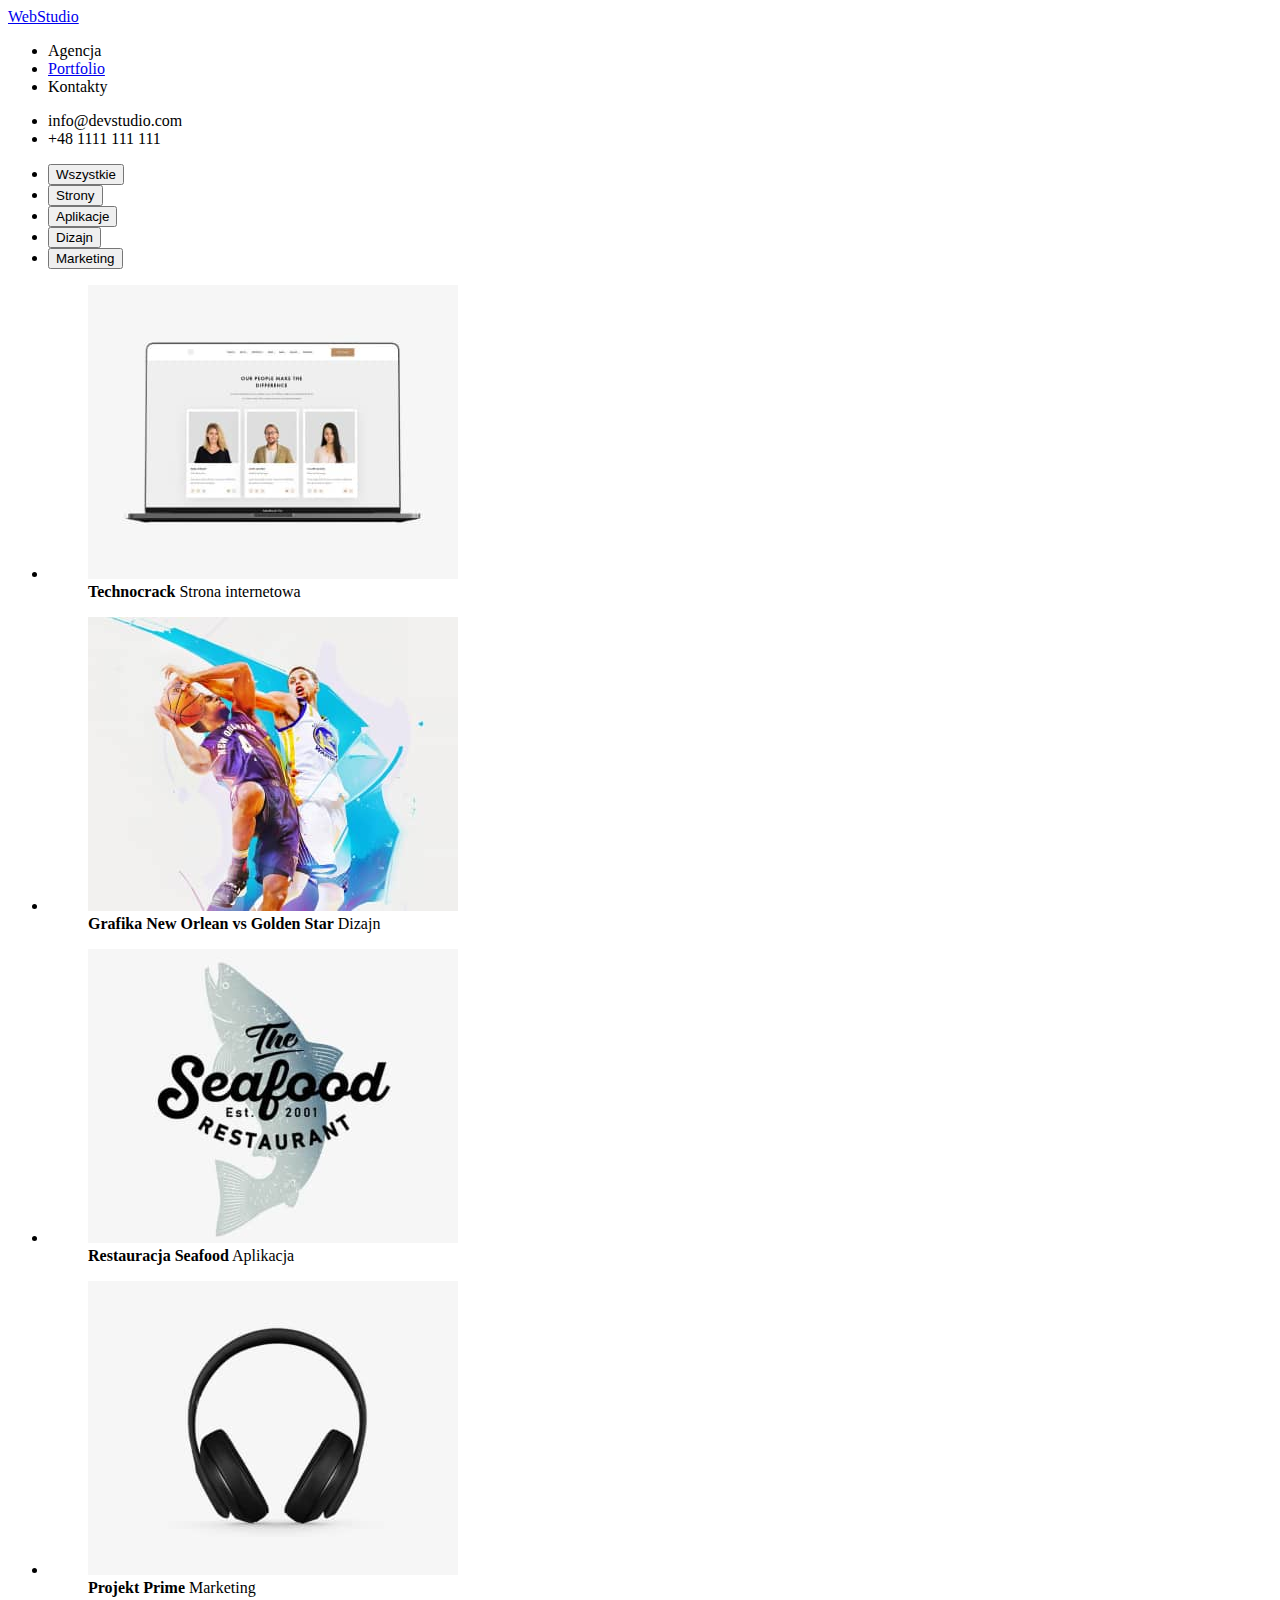
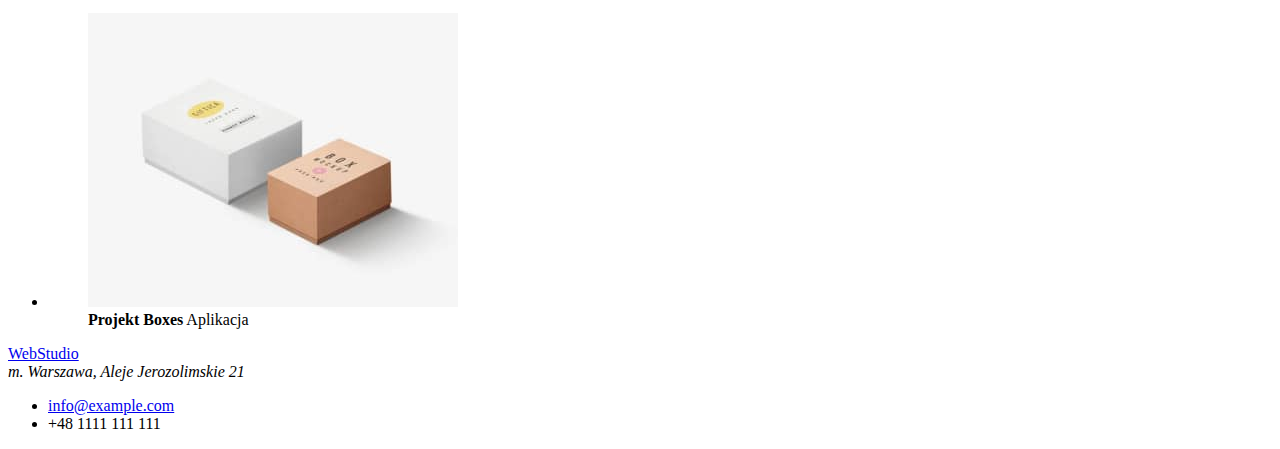
==== portfolio.html @ db187608 "update" ====
<!DOCTYPE html>
<html lang="pl">
<head>
    <meta charset="UTF-8">
    <meta http-equiv="X-UA-Compatible" content="IE=edge">
    <meta name="viewport" content="width=device-width, initial-scale=1.0">
    <title>Portfolio</title>
</head>
<body>
    <header>
        <a href="#">WebStudio</a>
<nav>
    <ul>
        <li>Agencja</a></li>
        <li><a href="/Portfolio">Portfolio</a></li>
        <li>Kontakty</li>
    </ul>
</nav>
 <ul>
    <li>info@devstudio.com</a></li>
    <li>+48 1111 111 111</li>
 </ul>
    </header>
    <main>
        <ul>
            <li><button type="button">Wszystkie</button></li>
            <li><button type="button">Strony</button></li>
            <li><button type="button">Aplikacje</button></li>
            <li><button type="button">Dizajn</button></li>
            <li><button type="button">Marketing</button></li>
        </ul>
        <ul>
            <li>
               <figure>
                <img 
                src="images/technocrack.jpg"
                alt="Technocrack"
                width="370"
                height="294"
            />
            <figcaption><b>Technocrack</b> Strona internetowa</figcaption>
                </figure>
            </li>  
            <li>
                <figure>
                 <img 
                 src="images/Grafika New Orlean vs Golden Star.jpg"
                 alt="Grafika New Orlean vs Golden Star"
                 width="370"
                 height="294"
             />
             <figcaption><b>Grafika New Orlean vs Golden Star</b> Dizajn</figcaption>
                 </figure>
             </li>  
             <li>
                <figure>
                 <img 
                 src="images/Restauracja Seafood.jpg"
                 alt="Restauracja Seafood"
                 width="370"
                 height="294"
             />
             <figcaption><b>Restauracja Seafood</b> Aplikacja</figcaption>
                 </figure>
             </li>  
             <li>
                <figure>
                 <img 
                 src="images/Projekt Prime.jpg"
                 alt="Projekt Prime"
                 width="370"
                 height="294"
             />
             <figcaption><b>Projekt Prime</b> Marketing</figcaption>
                 </figure>
             </li>  
             <li>
                <figure>
                 <img 
                 src="images/Projekt Boxes.jpg"
                 alt="Projekt Boxes"
                 width="370"
                 height="294"
             />
             <figcaption><b>Projekt Boxes</b> Aplikacja</figcaption>
                 </figure>
             </li>  
            </ul>
    </main>
    <footer>
        <a href="#">WebStudio</a>
        <address>m. Warszawa, Aleje Jerozolimskie 21</address>
            <ul>
                <li><a href="mailto:info@example.com">info@example.com</a></li>
                <li>+48 1111 111 111</li>
            </ul>
    </footer>
</body>
</html>
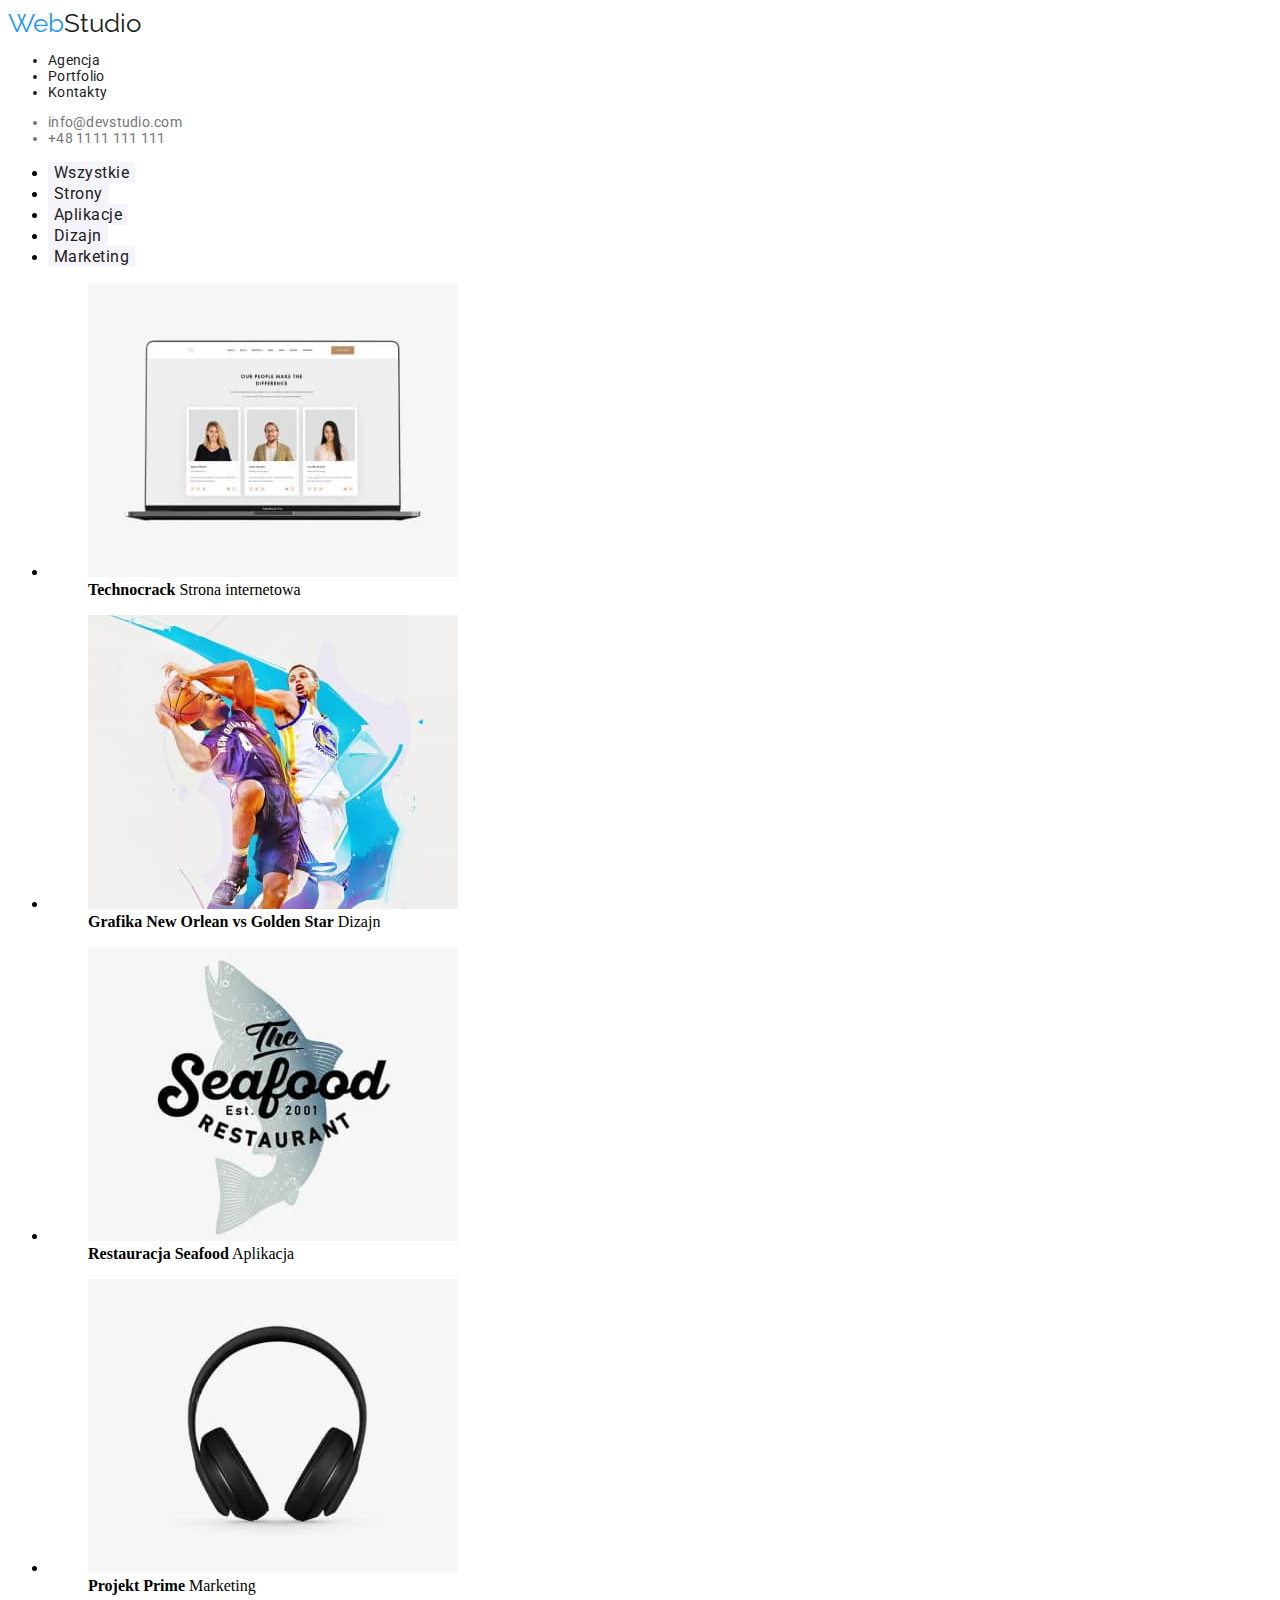
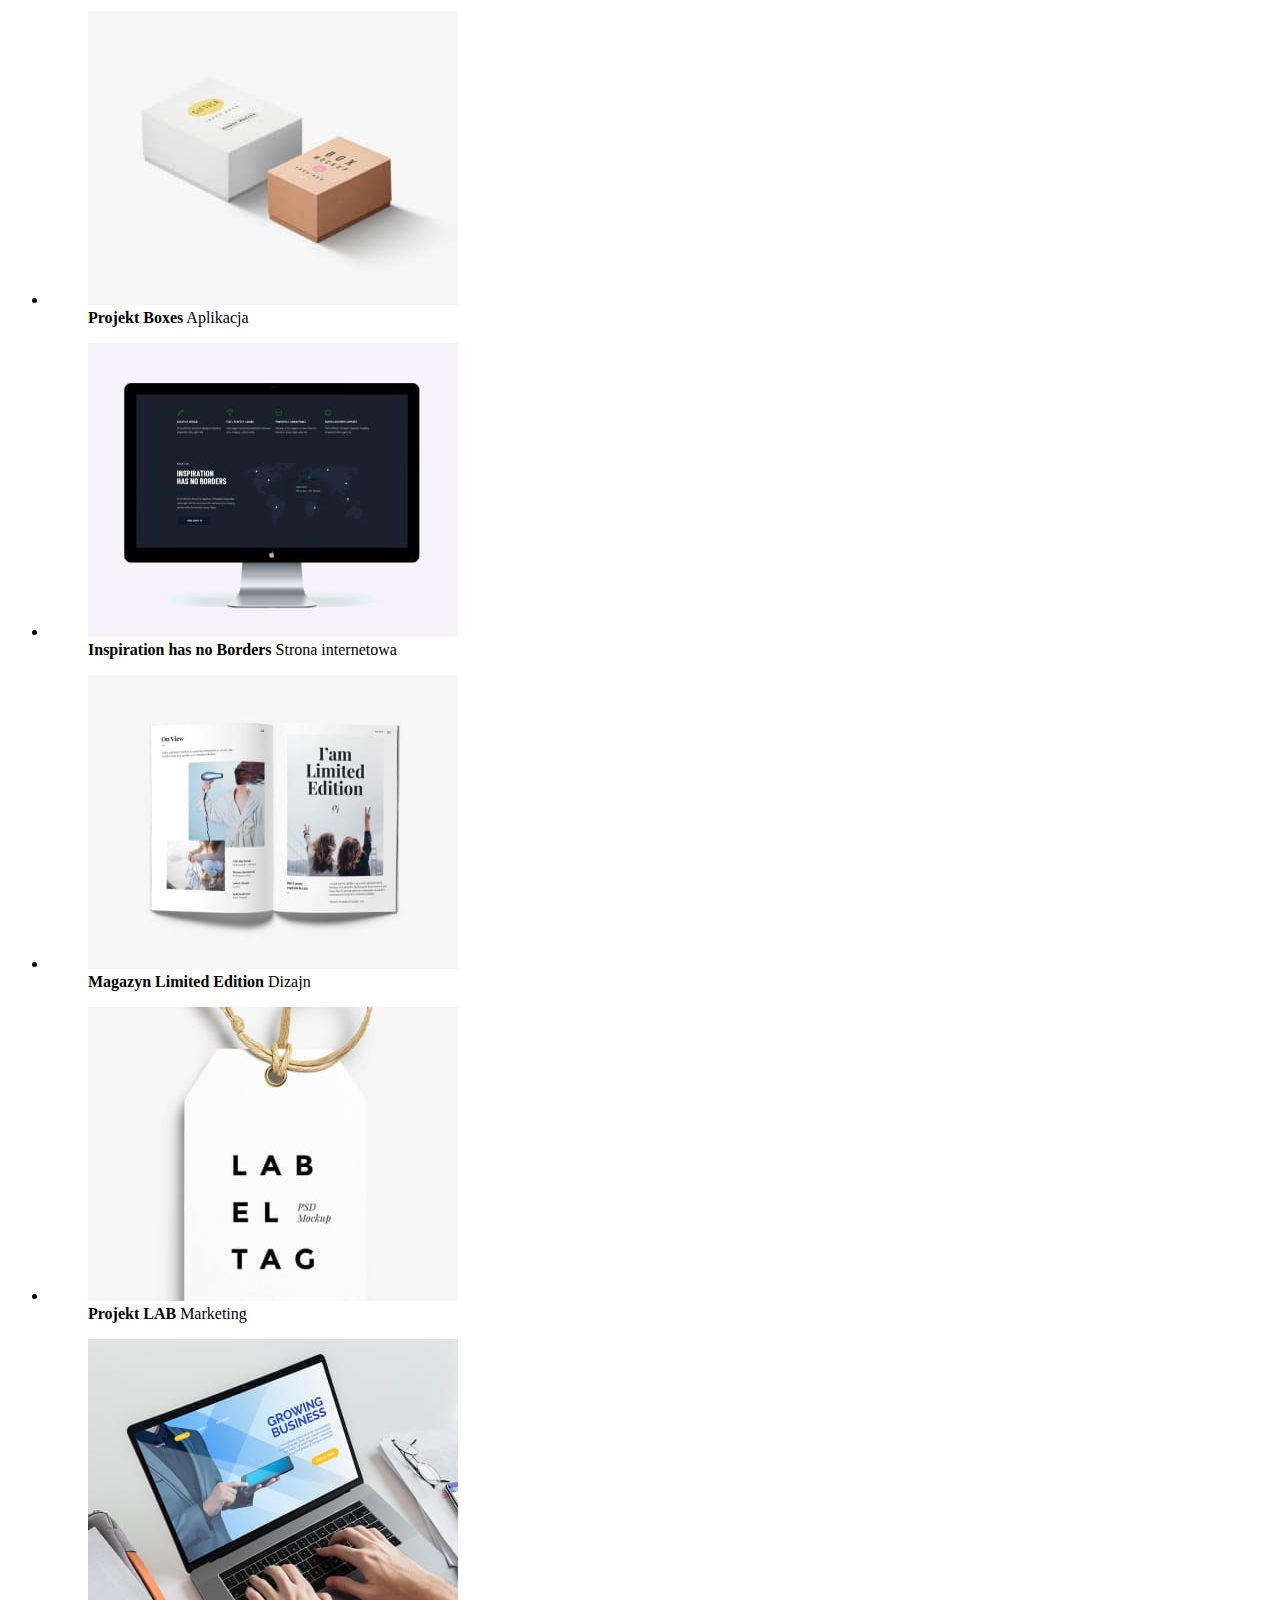
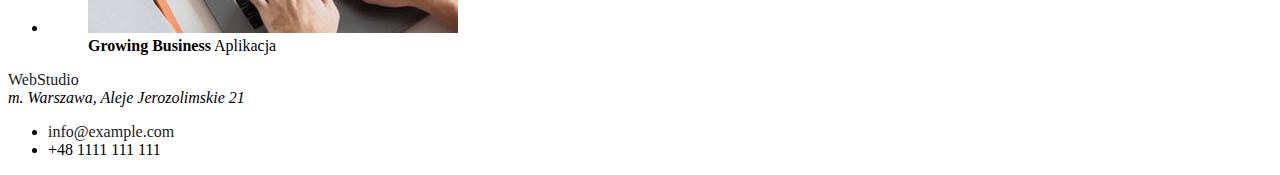
==== commit dcddf777: "update" ====
--- a/portfolio.html
+++ b/portfolio.html
@@ -4,30 +4,34 @@
     <meta charset="UTF-8">
     <meta http-equiv="X-UA-Compatible" content="IE=edge">
     <meta name="viewport" content="width=device-width, initial-scale=1.0">
+    <link rel="preconnect" href="https://fonts.googleapis.com">
+<link rel="preconnect" href="https://fonts.gstatic.com" crossorigin>
+<link href="https://fonts.googleapis.com/css2?family=Raleway:wght@700&family=Roboto:wght@400;500;700;900&display=swap" rel="stylesheet">
     <title>Portfolio</title>
+    <link rel="stylesheet" href="./css/styles.css" />
 </head>
 <body>
     <header>
-        <a href="#">WebStudio</a>
+        <a href="#" class="logo" id="logo-first-part">Web</a><a href="#" class="logo">Studio</a>
 <nav>
-    <ul>
-        <li>Agencja</a></li>
-        <li><a href="/Portfolio">Portfolio</a></li>
-        <li>Kontakty</li>
+    <ul class="navigation">
+        <li><a href="#" class="nav-font-change">Agencja</a></li>
+        <li><a href="/Portfolio" class="nav-font-change">Portfolio</a></li>
+        <li><a href="#" class="nav-font-change">Kontakty</a></li>
     </ul>
 </nav>
- <ul>
-    <li>info@devstudio.com</a></li>
+ <ul class="contact">
+    <li>info@devstudio.com</li>
     <li>+48 1111 111 111</li>
  </ul>
     </header>
     <main>
         <ul>
-            <li><button type="button">Wszystkie</button></li>
-            <li><button type="button">Strony</button></li>
-            <li><button type="button">Aplikacje</button></li>
-            <li><button type="button">Dizajn</button></li>
-            <li><button type="button">Marketing</button></li>
+            <li><button type="button" class="colour-change"><a href="#" class="font-change">Wszystkie</a></button></li>
+            <li><button type="button" class="colour-change"><a href="#" class="font-change">Strony</a></button></li>
+            <li><button type="button" class="colour-change"><a href="#" class="font-change">Aplikacje</a></button></li>
+            <li><button type="button" class="colour-change"><a href="#" class="font-change">Dizajn</a></button></li>
+            <li><button type="button" class="colour-change"><a href="#" class="font-change">Marketing</a></button></li>
         </ul>
         <ul>
             <li>
@@ -85,6 +89,50 @@
              <figcaption><b>Projekt Boxes</b> Aplikacja</figcaption>
                  </figure>
              </li>  
+             <li>
+                <figure>
+                 <img 
+                 src="images/Inspiration has no Borders.jpg"
+                 alt="Inspiration has no Borders"
+                 width="370"
+                 height="294"
+             />
+             <figcaption><b>Inspiration has no Borders</b> Strona internetowa</figcaption>
+                 </figure>
+             </li>  
+             <li>
+                <figure>
+                 <img 
+                 src="images/Magazyn Limited Edition.jpg"
+                 alt="Magazyn Limited Edition"
+                 width="370"
+                 height="294"
+             />
+             <figcaption><b>Magazyn Limited Edition</b> Dizajn</figcaption>
+                 </figure>
+             </li>  
+             <li>
+                <figure>
+                 <img 
+                 src="images/Projekt LAB.jpg"
+                 alt="Projekt LAB"
+                 width="370"
+                 height="294"
+             />
+             <figcaption><b>Projekt LAB</b> Marketing</figcaption>
+                 </figure>
+             </li>
+             <li>
+                <figure>
+                 <img 
+                 src="images/Growing Business.jpg"
+                 alt="Growing Business"
+                 width="370"
+                 height="294"
+             />
+             <figcaption><b>Growing Business</b> Aplikacja</figcaption>
+                 </figure>
+             </li>
             </ul>
     </main>
     <footer>
--- a/css/styles.css
+++ b/css/styles.css
@@ -0,0 +1,57 @@
+.logo {
+    font-family: "Raleway";
+    font-style: normal;
+    font-size: 26px;
+}
+
+#logo-first-part {
+    color: #2196F3;
+}
+
+.navigation {
+    font-family: "Roboto";
+    font-style: normal;
+    font-size: 14px;
+    letter-spacing: 0.02em;
+    color: #212121;
+}
+
+.nav-font-change:focus {
+    color:#2196F3;
+}
+
+.contact {
+    font-family: "Roboto";
+    font-style: normal;
+    font-size: 14px;
+    letter-spacing: 0.02em;
+    color: #757575;
+}
+
+.colour-change {
+    background-color: #F5F4FA;
+}
+
+.colour-change:hover {
+    background-color: #2196F3;
+}
+
+.font-change {
+    font-family: "Roboto";
+    font-style: normal;
+    font-size: 16px;
+    letter-spacing: 0.03em;
+    color: #212121;
+}
+
+.font-change:hover {
+    color: #FFFFFF;
+}
+button {
+    border: 0;
+}
+
+a {
+    text-decoration: none;
+    color: #212121;
+}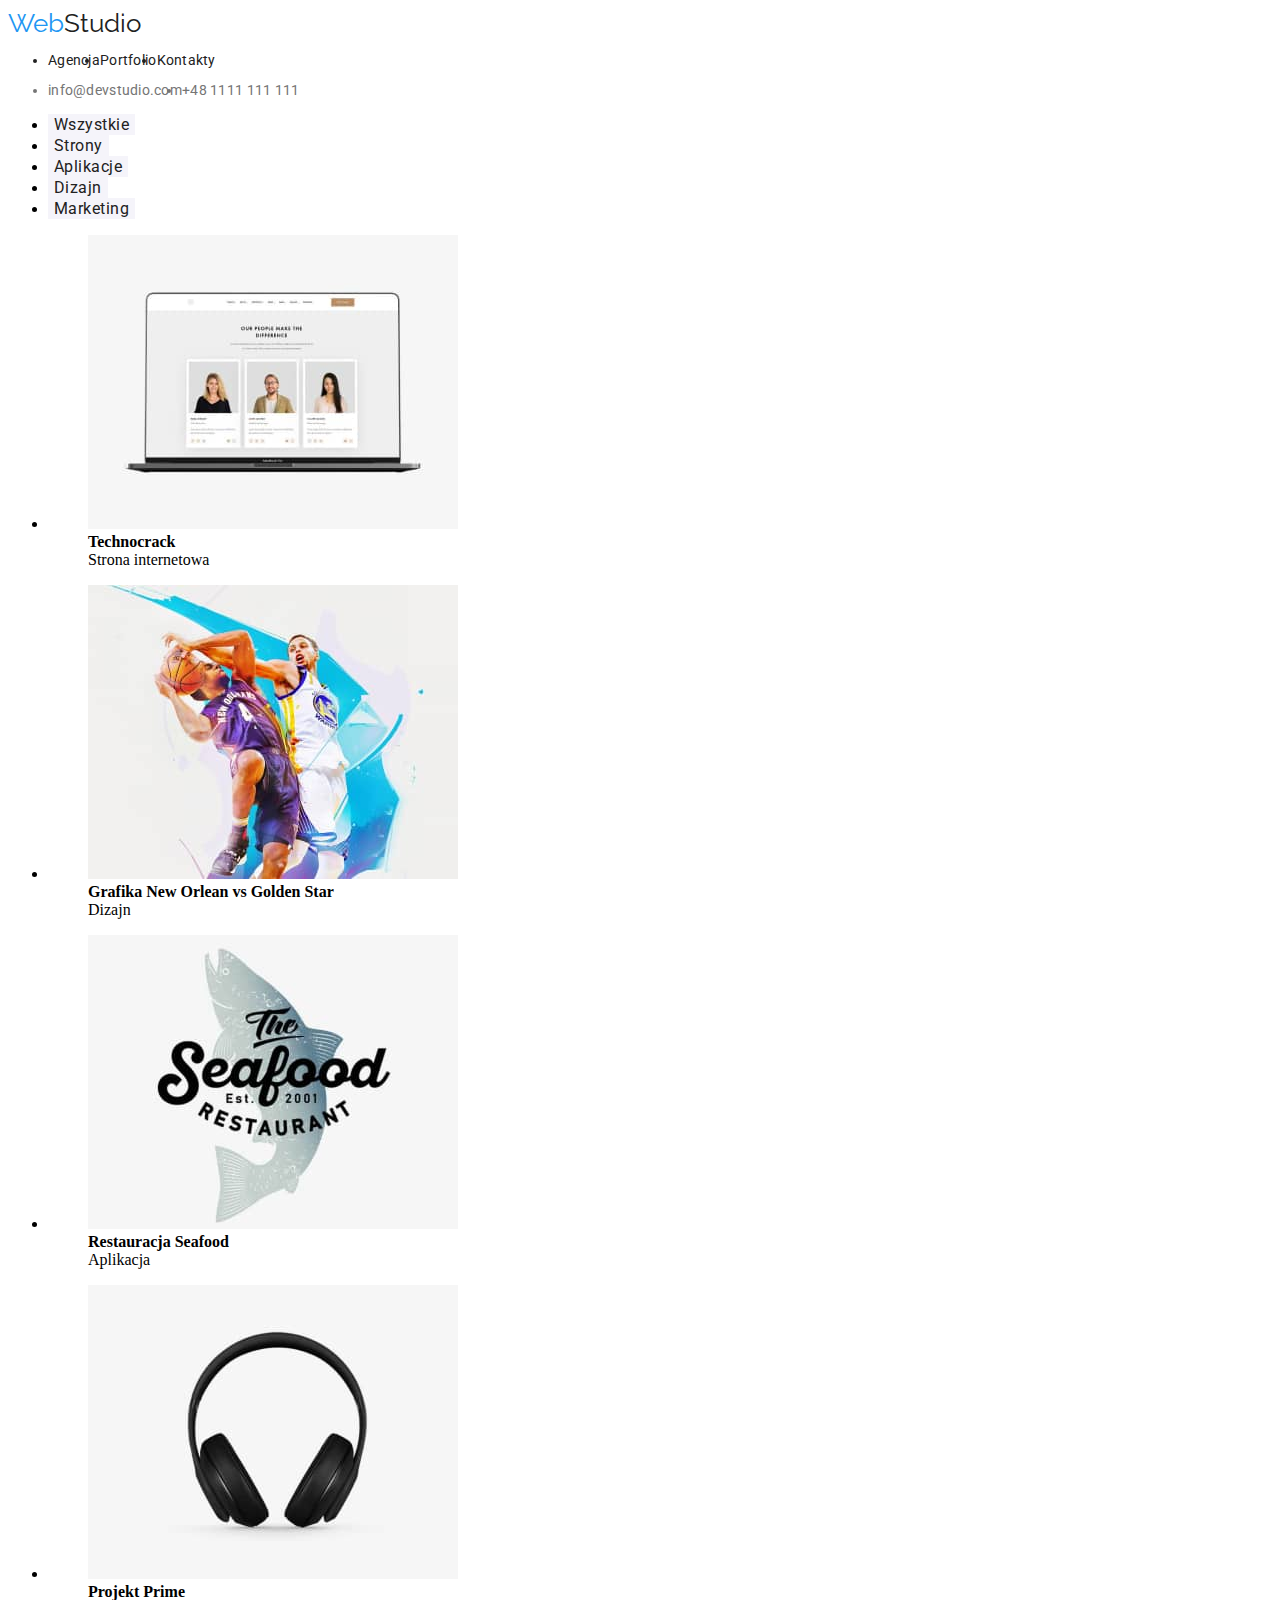
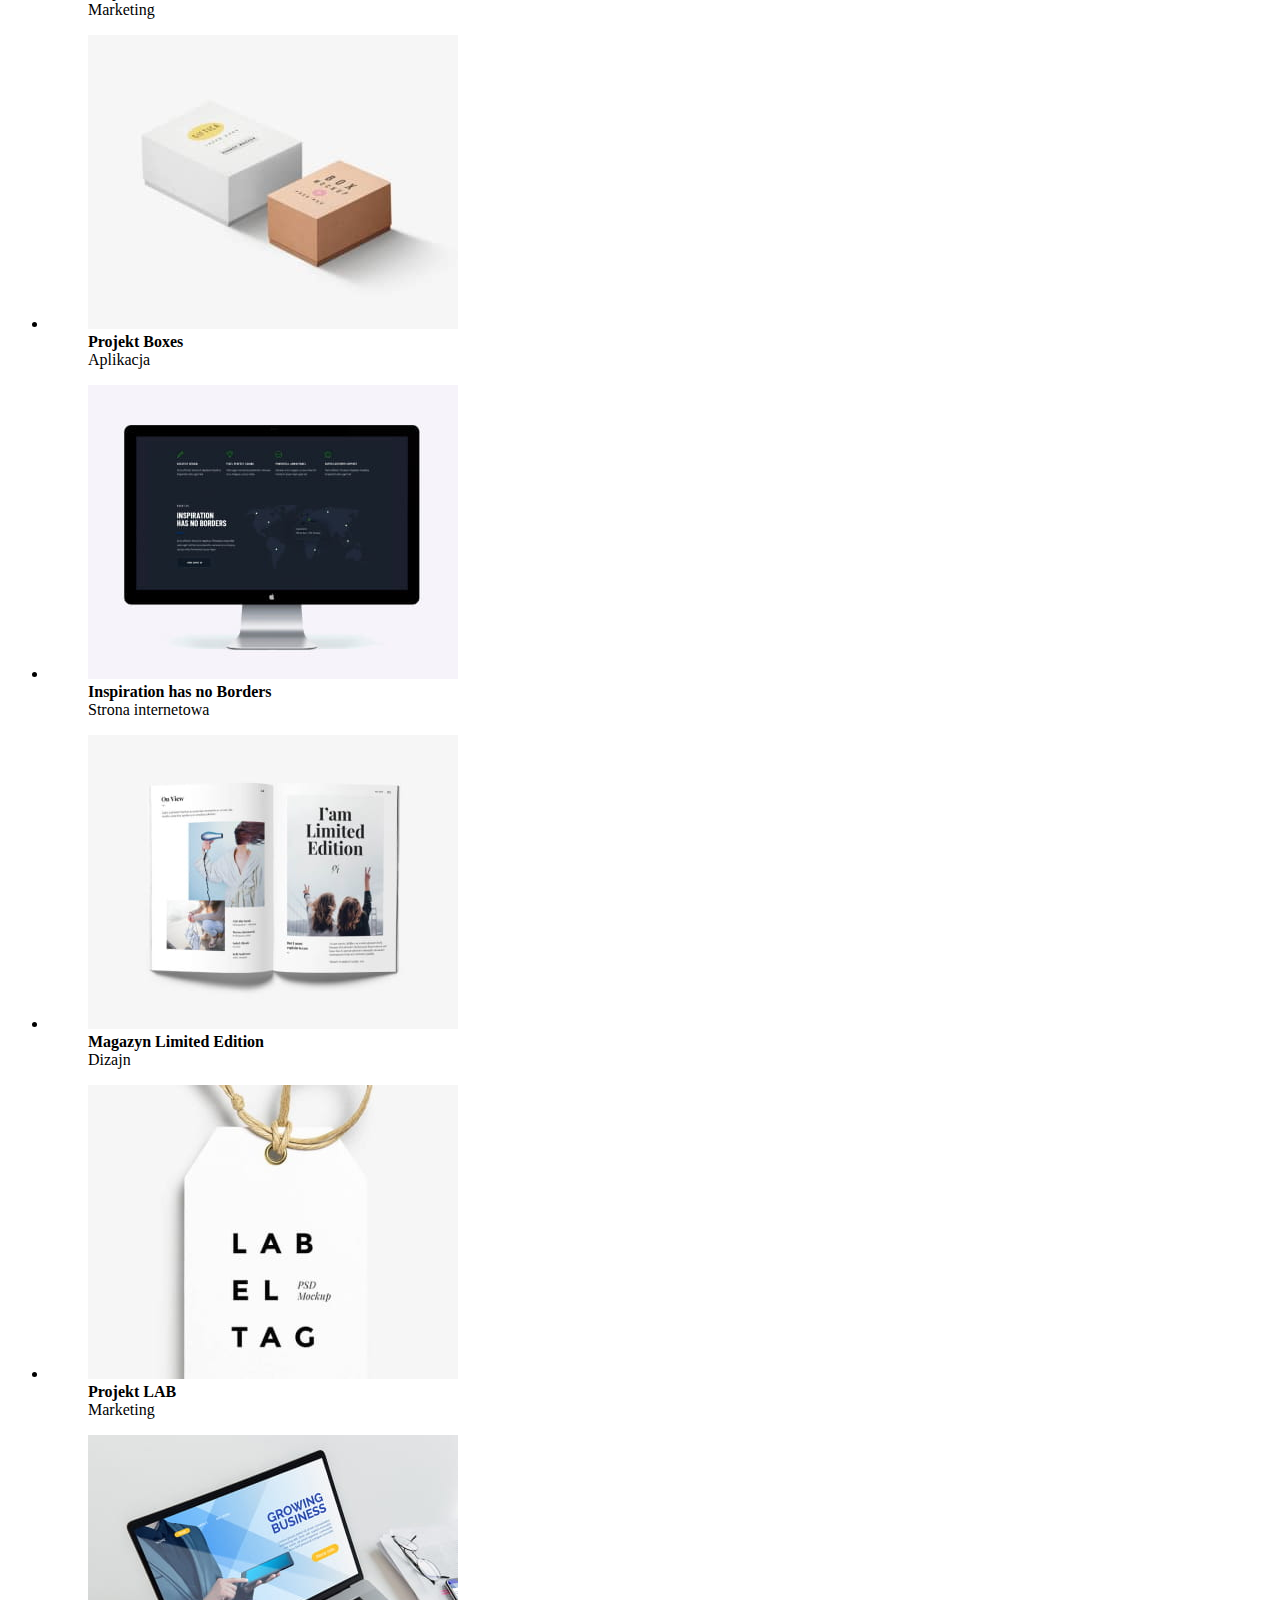
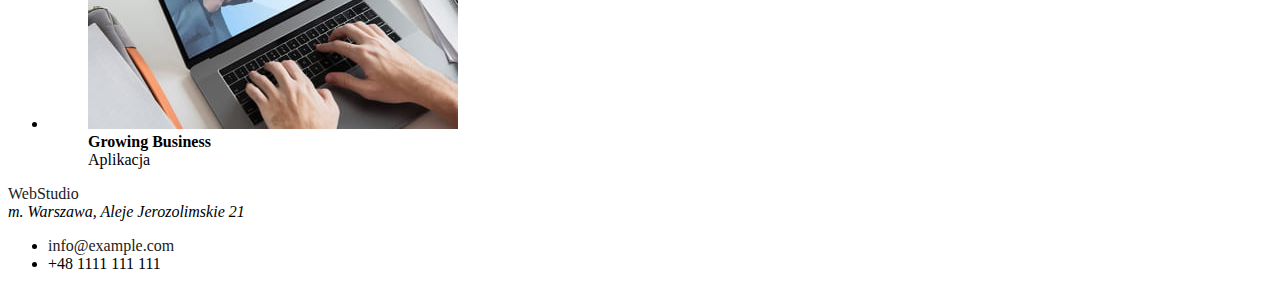
==== commit 7f303dec: "updt" ====
--- a/portfolio.html
+++ b/portfolio.html
@@ -15,8 +15,8 @@
         <a href="#" class="logo" id="logo-first-part">Web</a><a href="#" class="logo">Studio</a>
 <nav>
     <ul class="navigation">
-        <li><a href="#" class="nav-font-change">Agencja</a></li>
-        <li><a href="/Portfolio" class="nav-font-change">Portfolio</a></li>
+        <li><a href="/index.html" class="nav-font-change">Agencja</a></li>
+        <li><a href="#" class="nav-font-change">Portfolio</a></li>
         <li><a href="#" class="nav-font-change">Kontakty</a></li>
     </ul>
 </nav>
@@ -42,7 +42,7 @@
                 width="370"
                 height="294"
             />
-            <figcaption><b>Technocrack</b> Strona internetowa</figcaption>
+            <figcaption><b>Technocrack</b><br> Strona internetowa</figcaption>
                 </figure>
             </li>  
             <li>
@@ -53,7 +53,7 @@
                  width="370"
                  height="294"
              />
-             <figcaption><b>Grafika New Orlean vs Golden Star</b> Dizajn</figcaption>
+             <figcaption><b>Grafika New Orlean vs Golden Star</b><br> Dizajn</figcaption>
                  </figure>
              </li>  
              <li>
@@ -64,7 +64,7 @@
                  width="370"
                  height="294"
              />
-             <figcaption><b>Restauracja Seafood</b> Aplikacja</figcaption>
+             <figcaption><b>Restauracja Seafood</b><br> Aplikacja</figcaption>
                  </figure>
              </li>  
              <li>
@@ -75,7 +75,7 @@
                  width="370"
                  height="294"
              />
-             <figcaption><b>Projekt Prime</b> Marketing</figcaption>
+             <figcaption><b>Projekt Prime</b><br> Marketing</figcaption>
                  </figure>
              </li>  
              <li>
@@ -86,7 +86,7 @@
                  width="370"
                  height="294"
              />
-             <figcaption><b>Projekt Boxes</b> Aplikacja</figcaption>
+             <figcaption><b>Projekt Boxes</b><br> Aplikacja</figcaption>
                  </figure>
              </li>  
              <li>
@@ -97,7 +97,7 @@
                  width="370"
                  height="294"
              />
-             <figcaption><b>Inspiration has no Borders</b> Strona internetowa</figcaption>
+             <figcaption><b>Inspiration has no Borders</b><br> Strona internetowa</figcaption>
                  </figure>
              </li>  
              <li>
@@ -108,7 +108,7 @@
                  width="370"
                  height="294"
              />
-             <figcaption><b>Magazyn Limited Edition</b> Dizajn</figcaption>
+             <figcaption><b>Magazyn Limited Edition</b><br> Dizajn</figcaption>
                  </figure>
              </li>  
              <li>
@@ -119,7 +119,7 @@
                  width="370"
                  height="294"
              />
-             <figcaption><b>Projekt LAB</b> Marketing</figcaption>
+             <figcaption><b>Projekt LAB</b><br> Marketing</figcaption>
                  </figure>
              </li>
              <li>
@@ -130,7 +130,7 @@
                  width="370"
                  height="294"
              />
-             <figcaption><b>Growing Business</b> Aplikacja</figcaption>
+             <figcaption><b>Growing Business</b><br> Aplikacja</figcaption>
                  </figure>
              </li>
             </ul>
--- a/css/styles.css
+++ b/css/styles.css
@@ -14,6 +14,7 @@
     font-size: 14px;
     letter-spacing: 0.02em;
     color: #212121;
+    display: flex;
 }
 
 .nav-font-change:focus {
@@ -26,6 +27,7 @@
     font-size: 14px;
     letter-spacing: 0.02em;
     color: #757575;
+    display: flex;
 }
 
 .colour-change {
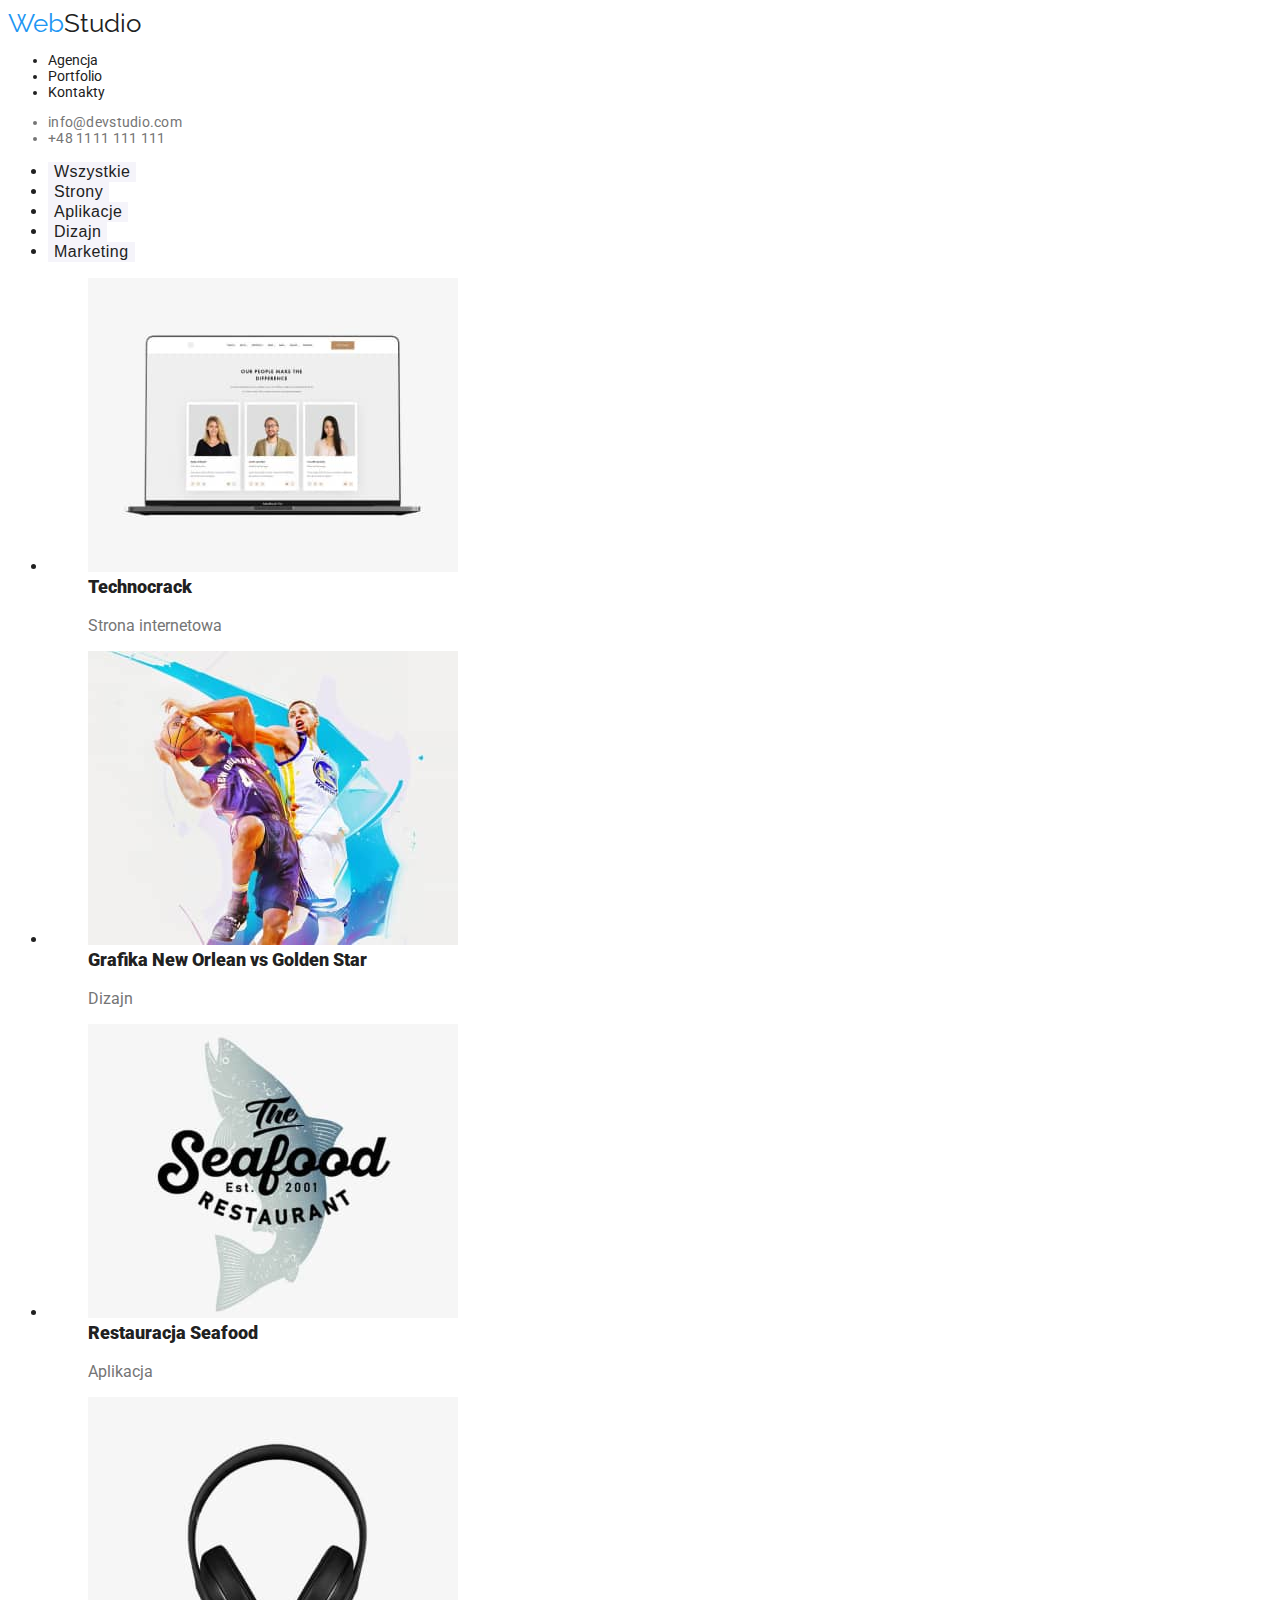
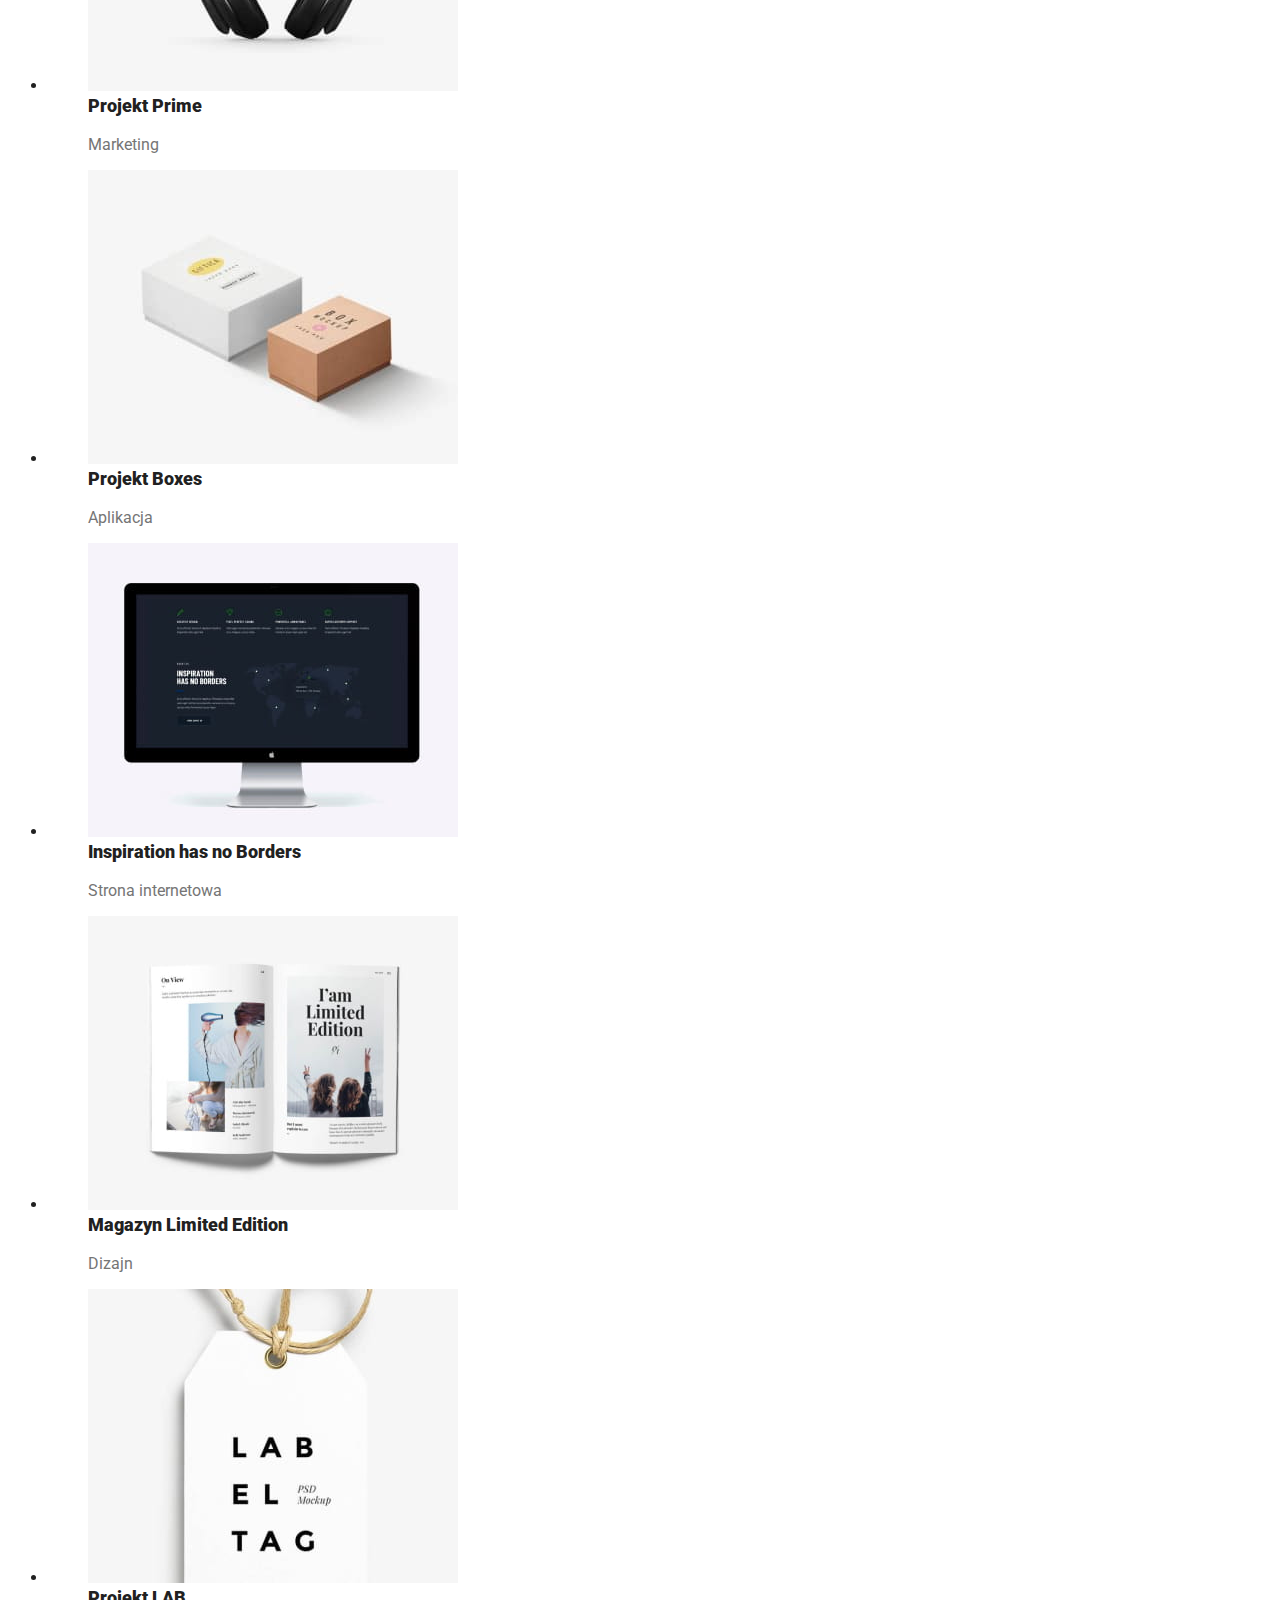
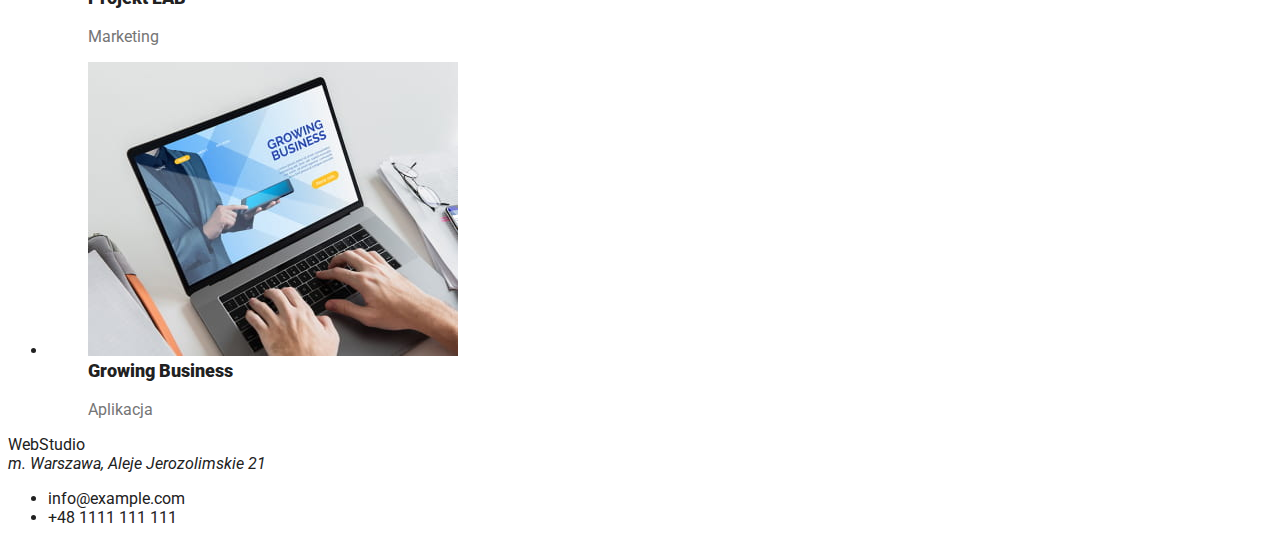
==== commit 04411fa0: "updt2" ====
--- a/portfolio.html
+++ b/portfolio.html
@@ -27,11 +27,11 @@
     </header>
     <main>
         <ul>
-            <li><button type="button" class="colour-change"><a href="#" class="font-change">Wszystkie</a></button></li>
-            <li><button type="button" class="colour-change"><a href="#" class="font-change">Strony</a></button></li>
-            <li><button type="button" class="colour-change"><a href="#" class="font-change">Aplikacje</a></button></li>
-            <li><button type="button" class="colour-change"><a href="#" class="font-change">Dizajn</a></button></li>
-            <li><button type="button" class="colour-change"><a href="#" class="font-change">Marketing</a></button></li>
+            <li><button type="button" class="colour-change">Wszystkie</button></li>
+            <li><button type="button" class="colour-change">Strony</button></li>
+            <li><button type="button" class="colour-change">Aplikacje</button></li>
+            <li><button type="button" class="colour-change">Dizajn</button></li>
+            <li><button type="button" class="colour-change">Marketing</button></li>
         </ul>
         <ul>
             <li>
@@ -42,7 +42,7 @@
                 width="370"
                 height="294"
             />
-            <figcaption><b>Technocrack</b><br> Strona internetowa</figcaption>
+            <figcaption class="image-description-1">Technocrack</figcaption><br><figcaption class="image-description-2"> Strona internetowa</figcaption>
                 </figure>
             </li>  
             <li>
@@ -53,7 +53,7 @@
                  width="370"
                  height="294"
              />
-             <figcaption><b>Grafika New Orlean vs Golden Star</b><br> Dizajn</figcaption>
+             <figcaption class="image-description-1">Grafika New Orlean vs Golden Star</figcaption><br><figcaption class="image-description-2"> Dizajn</figcaption>
                  </figure>
              </li>  
              <li>
@@ -64,7 +64,7 @@
                  width="370"
                  height="294"
              />
-             <figcaption><b>Restauracja Seafood</b><br> Aplikacja</figcaption>
+             <figcaption class="image-description-1">Restauracja Seafood</figcaption><br><figcaption class="image-description-2"> Aplikacja</figcaption>
                  </figure>
              </li>  
              <li>
@@ -75,7 +75,7 @@
                  width="370"
                  height="294"
              />
-             <figcaption><b>Projekt Prime</b><br> Marketing</figcaption>
+             <figcaption class="image-description-1">Projekt Prime</figcaption><br><figcaption class="image-description-2"> Marketing</figcaption>
                  </figure>
              </li>  
              <li>
@@ -86,7 +86,7 @@
                  width="370"
                  height="294"
              />
-             <figcaption><b>Projekt Boxes</b><br> Aplikacja</figcaption>
+             <figcaption class="image-description-1">Projekt Boxes</figcaption><br><figcaption class="image-description-2"> Aplikacja</figcaption>
                  </figure>
              </li>  
              <li>
@@ -97,7 +97,7 @@
                  width="370"
                  height="294"
              />
-             <figcaption><b>Inspiration has no Borders</b><br> Strona internetowa</figcaption>
+             <figcaption class="image-description-1">Inspiration has no Borders</figcaption><br><figcaption class="image-description-2"> Strona internetowa</figcaption>
                  </figure>
              </li>  
              <li>
@@ -108,7 +108,7 @@
                  width="370"
                  height="294"
              />
-             <figcaption><b>Magazyn Limited Edition</b><br> Dizajn</figcaption>
+             <figcaption class="image-description-1">Magazyn Limited Edition</figcaption><br><figcaption class="image-description-2"> Dizajn</figcaption>
                  </figure>
              </li>  
              <li>
@@ -119,7 +119,7 @@
                  width="370"
                  height="294"
              />
-             <figcaption><b>Projekt LAB</b><br> Marketing</figcaption>
+             <figcaption class="image-description-1">Projekt LAB</figcaption><br><figcaption class="image-description-2"> Marketing</figcaption>
                  </figure>
              </li>
              <li>
@@ -130,7 +130,7 @@
                  width="370"
                  height="294"
              />
-             <figcaption><b>Growing Business</b><br> Aplikacja</figcaption>
+             <figcaption class="image-description-1">Growing Business</figcaption><br><figcaption class="image-description-2"> Aplikacja</figcaption>
                  </figure>
              </li>
             </ul>
--- a/css/styles.css
+++ b/css/styles.css
@@ -1,3 +1,8 @@
+body {
+    font-family: "Roboto";
+    color: #212121;
+}
+
 .logo {
     font-family: "Raleway";
     font-style: normal;
@@ -9,46 +14,40 @@
 }
 
 .navigation {
-    font-family: "Roboto";
     font-style: normal;
     font-size: 14px;
-    letter-spacing: 0.02em;
     color: #212121;
-    display: flex;
 }
+
 
 .nav-font-change:focus {
     color:#2196F3;
 }
 
+.nav-font-change:hover {
+    color:#2196F3;
+}
+
 .contact {
-    font-family: "Roboto";
     font-style: normal;
     font-size: 14px;
     letter-spacing: 0.02em;
     color: #757575;
-    display: flex;
 }
 
 .colour-change {
     background-color: #F5F4FA;
-}
-
-.colour-change:hover {
-    background-color: #2196F3;
-}
-
-.font-change {
-    font-family: "Roboto";
     font-style: normal;
     font-size: 16px;
     letter-spacing: 0.03em;
     color: #212121;
 }
 
-.font-change:hover {
-    color: #FFFFFF;
+.colour-change:hover {
+    background-color: #2196F3;
+    color: #F5F4FA;
 }
+
 button {
     border: 0;
 }
@@ -56,4 +55,15 @@
 a {
     text-decoration: none;
     color: #212121;
+}
+
+.image-description-1 {
+    font-size: 18px;
+    font-weight: 900;
+}
+
+.image-description-2 {
+    font-size: 16px;
+    font-weight: 400;
+    color: #757575;
 }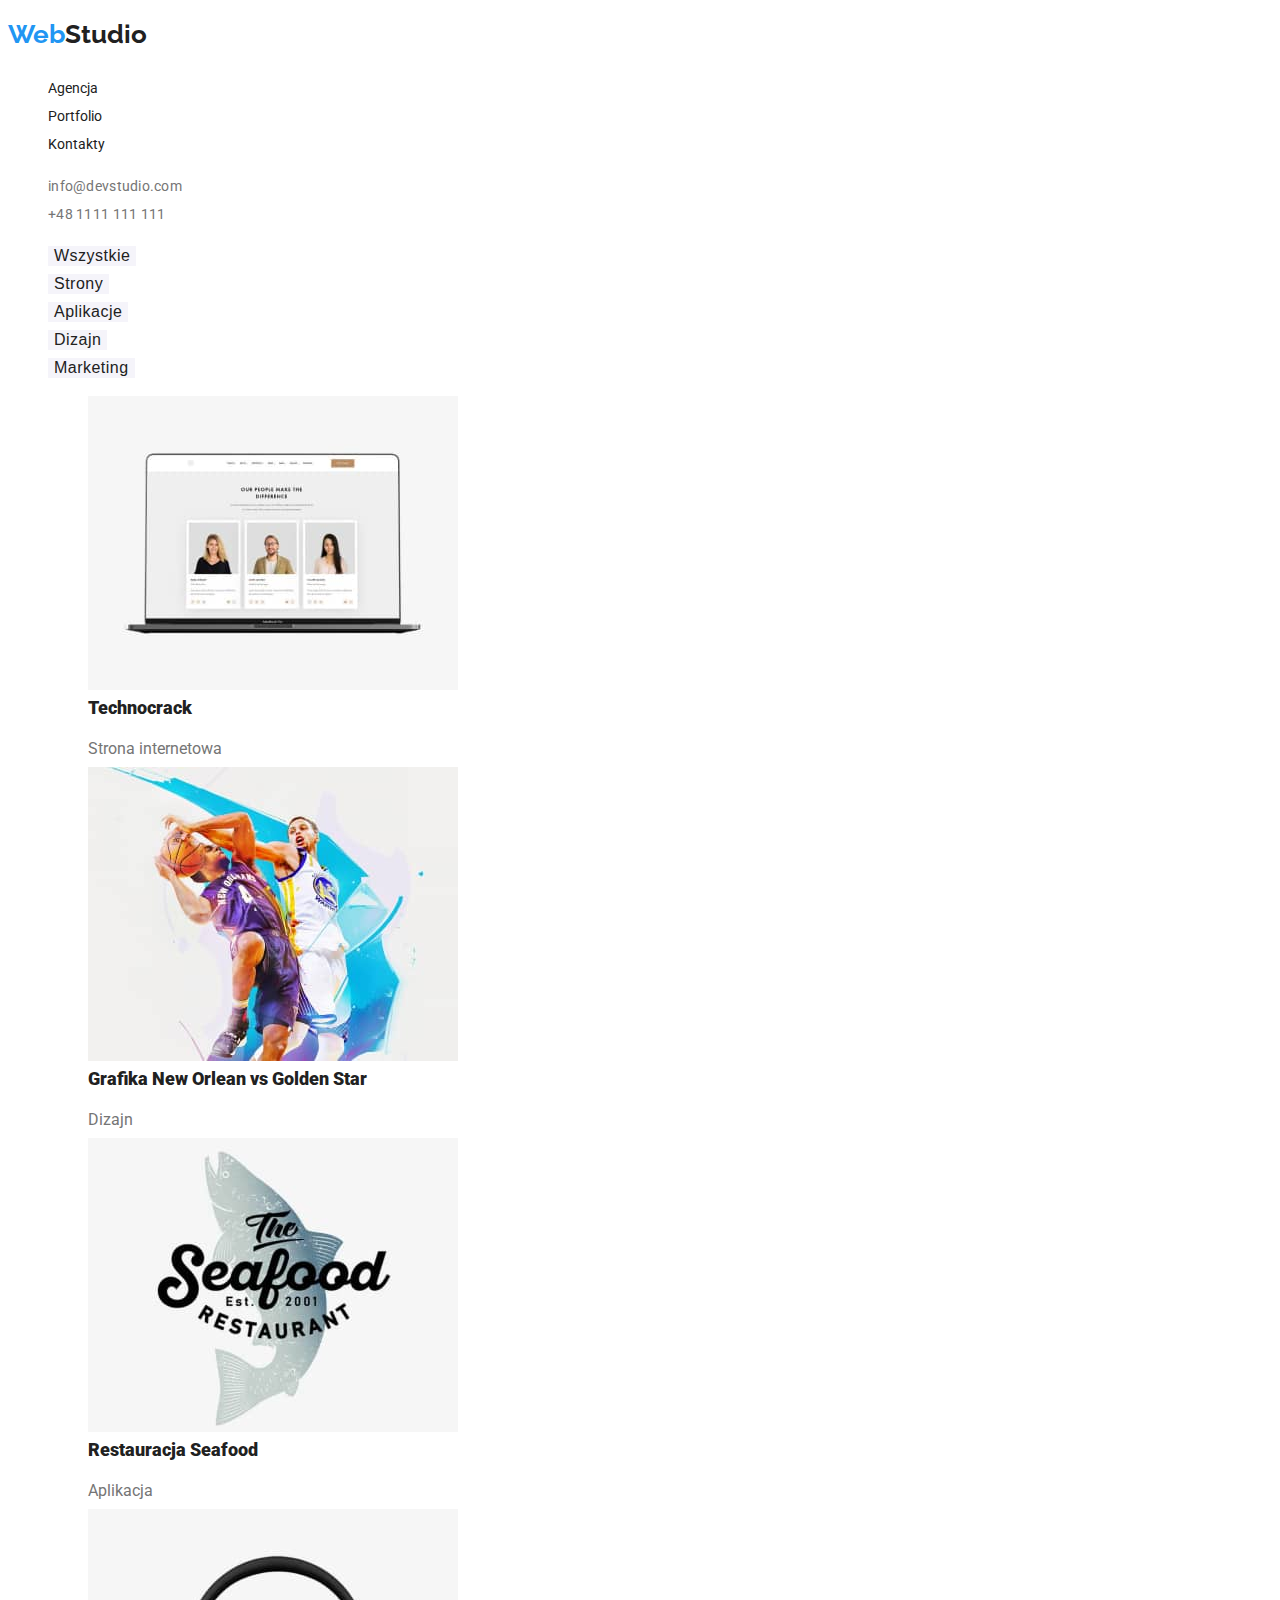
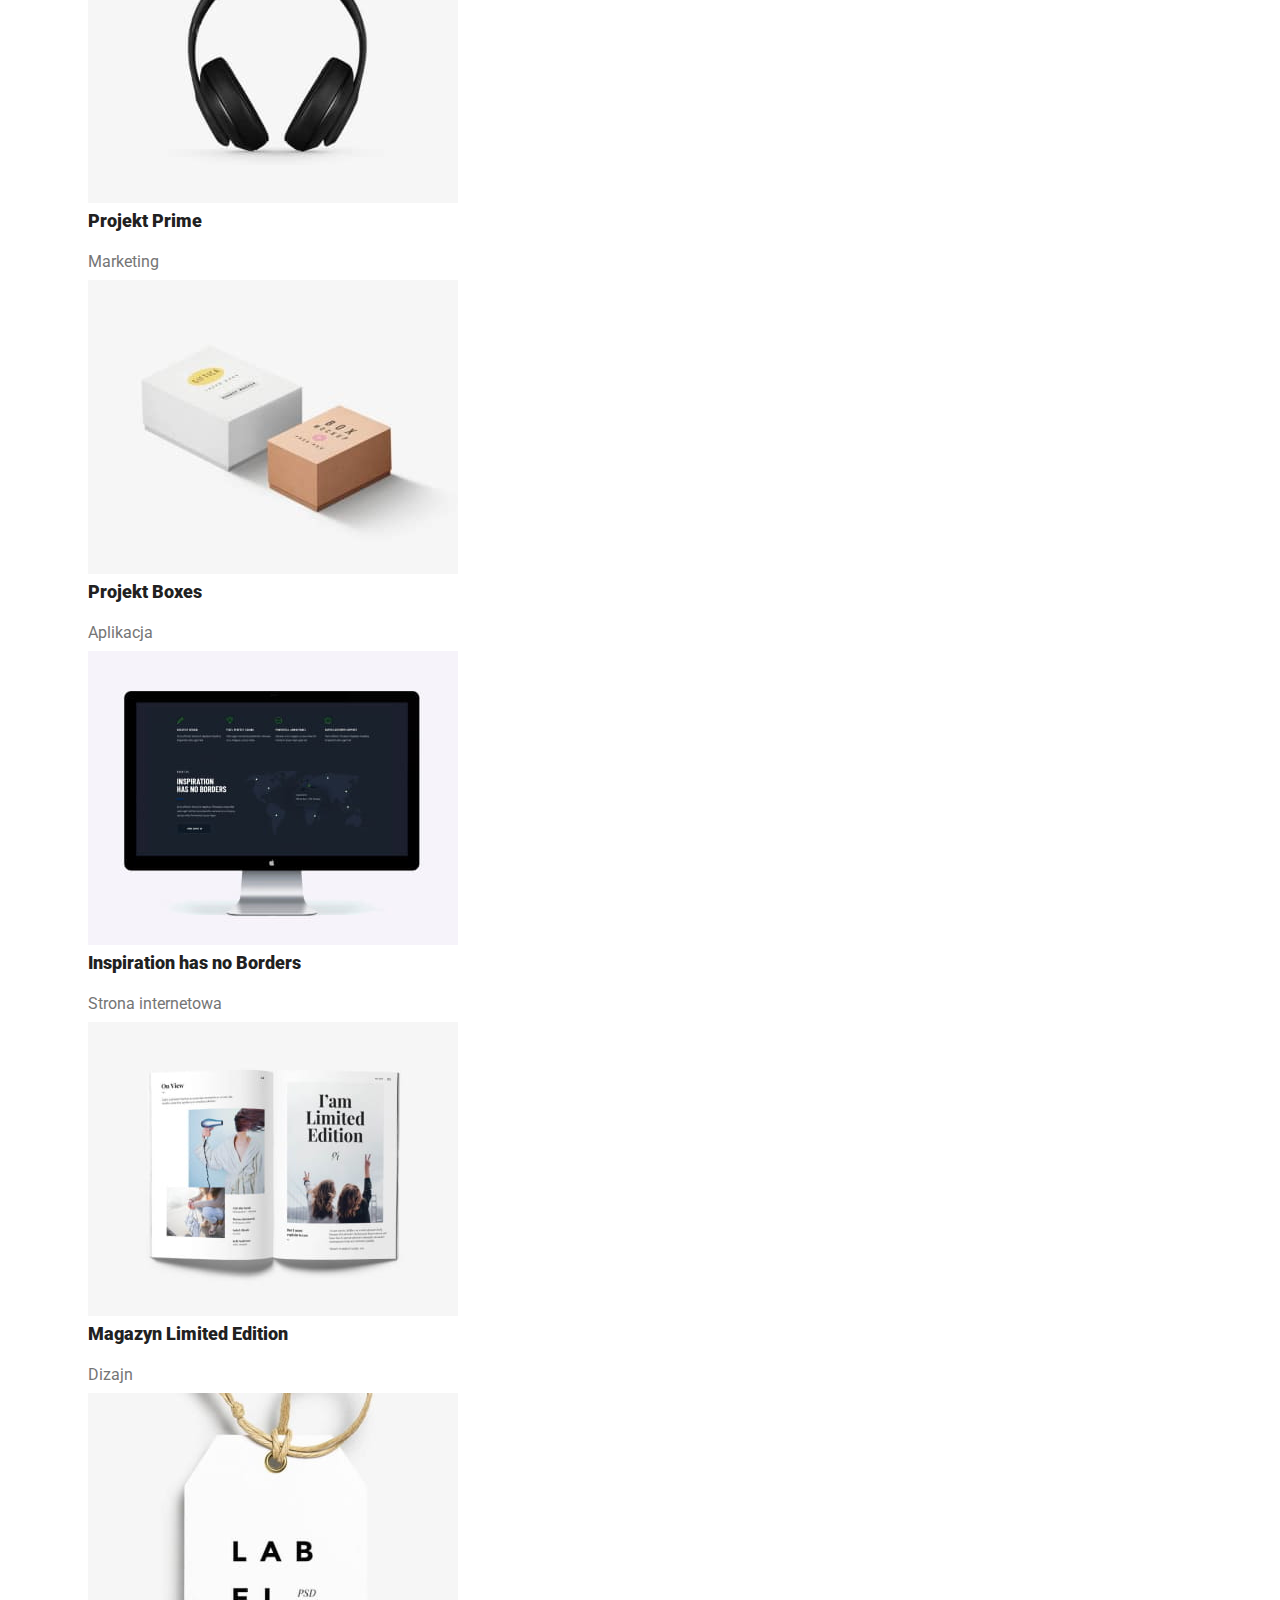
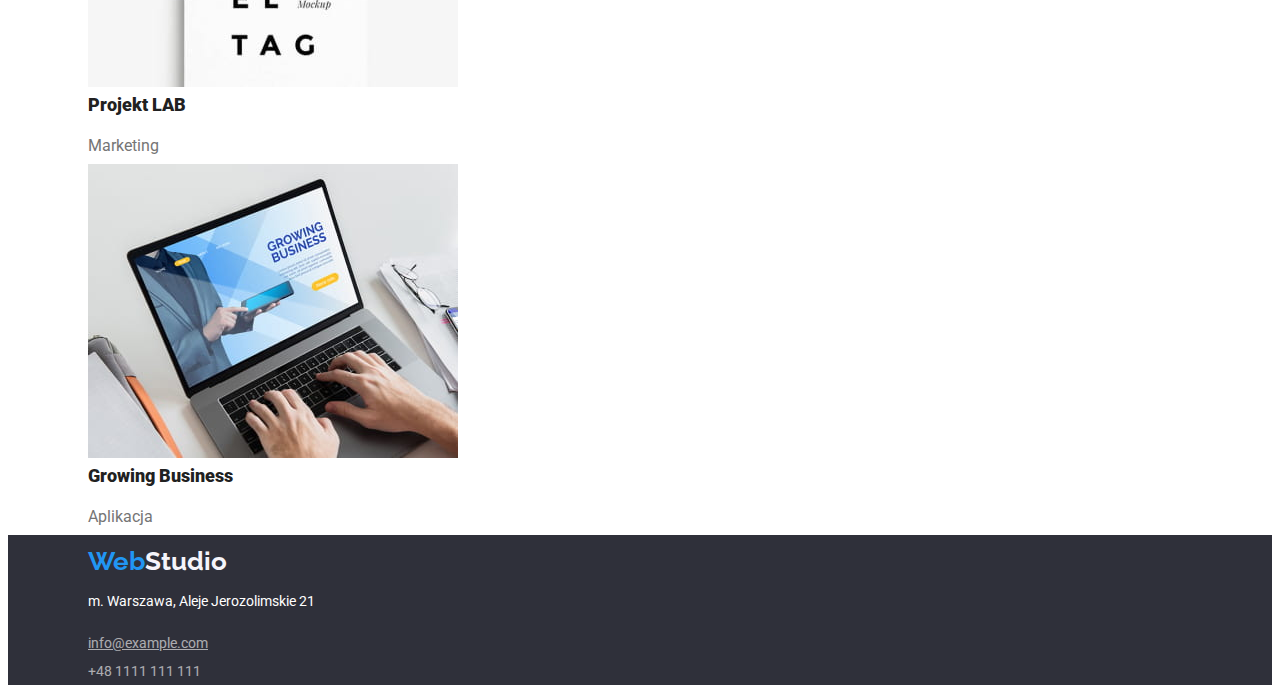
==== commit f0b3db07: "last updt" ====
--- a/portfolio.html
+++ b/portfolio.html
@@ -14,26 +14,26 @@
     <header>
         <a href="#" class="logo" id="logo-first-part">Web</a><a href="#" class="logo">Studio</a>
 <nav>
-    <ul class="navigation">
+    <ul style="list-style: none" class="navigation">
         <li><a href="/index.html" class="nav-font-change">Agencja</a></li>
         <li><a href="#" class="nav-font-change">Portfolio</a></li>
         <li><a href="#" class="nav-font-change">Kontakty</a></li>
     </ul>
 </nav>
- <ul class="contact">
+ <ul style="list-style: none" class="contact">
     <li>info@devstudio.com</li>
     <li>+48 1111 111 111</li>
  </ul>
     </header>
     <main>
-        <ul>
+        <ul style="list-style: none">
             <li><button type="button" class="colour-change">Wszystkie</button></li>
             <li><button type="button" class="colour-change">Strony</button></li>
             <li><button type="button" class="colour-change">Aplikacje</button></li>
             <li><button type="button" class="colour-change">Dizajn</button></li>
             <li><button type="button" class="colour-change">Marketing</button></li>
         </ul>
-        <ul>
+        <ul style="list-style: none">
             <li>
                <figure>
                 <img 
@@ -136,11 +136,11 @@
             </ul>
     </main>
     <footer>
-        <a href="#">WebStudio</a>
-        <address>m. Warszawa, Aleje Jerozolimskie 21</address>
-            <ul>
-                <li><a href="mailto:info@example.com">info@example.com</a></li>
-                <li>+48 1111 111 111</li>
+        <a href="#" class="logo-footer" id="logo-first-part">Web</a><a href="#" class="logo-footer">Studio</a>
+        <address class="footer-font">m. Warszawa, Aleje Jerozolimskie 21</address>
+            <ul style="list-style: none">
+                <li><a href="mailto:info@example.com" class="footer-font-2">info@example.com</a></li>
+                <li class="footer-font-3">+48 1111 111 111</li>
             </ul>
     </footer>
 </body>
--- a/css/styles.css
+++ b/css/styles.css
@@ -1,10 +1,13 @@
 body {
     font-family: "Roboto";
     color: #212121;
+    font-size: 14px;
+    line-height: 2;
 }
 
 .logo {
     font-family: "Raleway";
+    font-weight: 700;
     font-style: normal;
     font-size: 26px;
 }
@@ -50,6 +53,7 @@
 
 button {
     border: 0;
+    cursor: pointer;
 }
 
 a {
@@ -60,10 +64,56 @@
 .image-description-1 {
     font-size: 18px;
     font-weight: 900;
+    line-height: 1;
 }
 
 .image-description-2 {
     font-size: 16px;
     font-weight: 400;
     color: #757575;
+    line-height: 0.5;
+}
+
+footer {
+    background-color: #2F303A;
+}
+
+.logo-footer {
+    font-family: "Raleway";
+    font-weight: 700;
+    color: #F5F4FA;
+    font-style: normal;
+    font-size: 26px;
+    margin-left: 5rem;
+    margin-right: -5rem;
+}
+
+#logo-first-part {
+    color: #2196F3;
+}
+
+.footer-font {
+    font-size: 14px;
+    font-weight: 400;
+    color: #FFFFFF;
+    font-style: normal;
+    margin-left: 5rem;
+}
+
+.footer-font-2 {
+    font-size: 14px;
+    font-weight: 400;
+    color: #FFFFFF;
+    opacity: 0.6;
+    text-decoration: underline;
+    margin-left: 2.5rem;
+}
+
+.footer-font-3 {
+    font-size: 14px;
+    font-weight: 400;
+    font-style: normal;
+    color: #FFFFFF;
+    opacity: 0.6;
+    margin-left: 2.5rem;
 }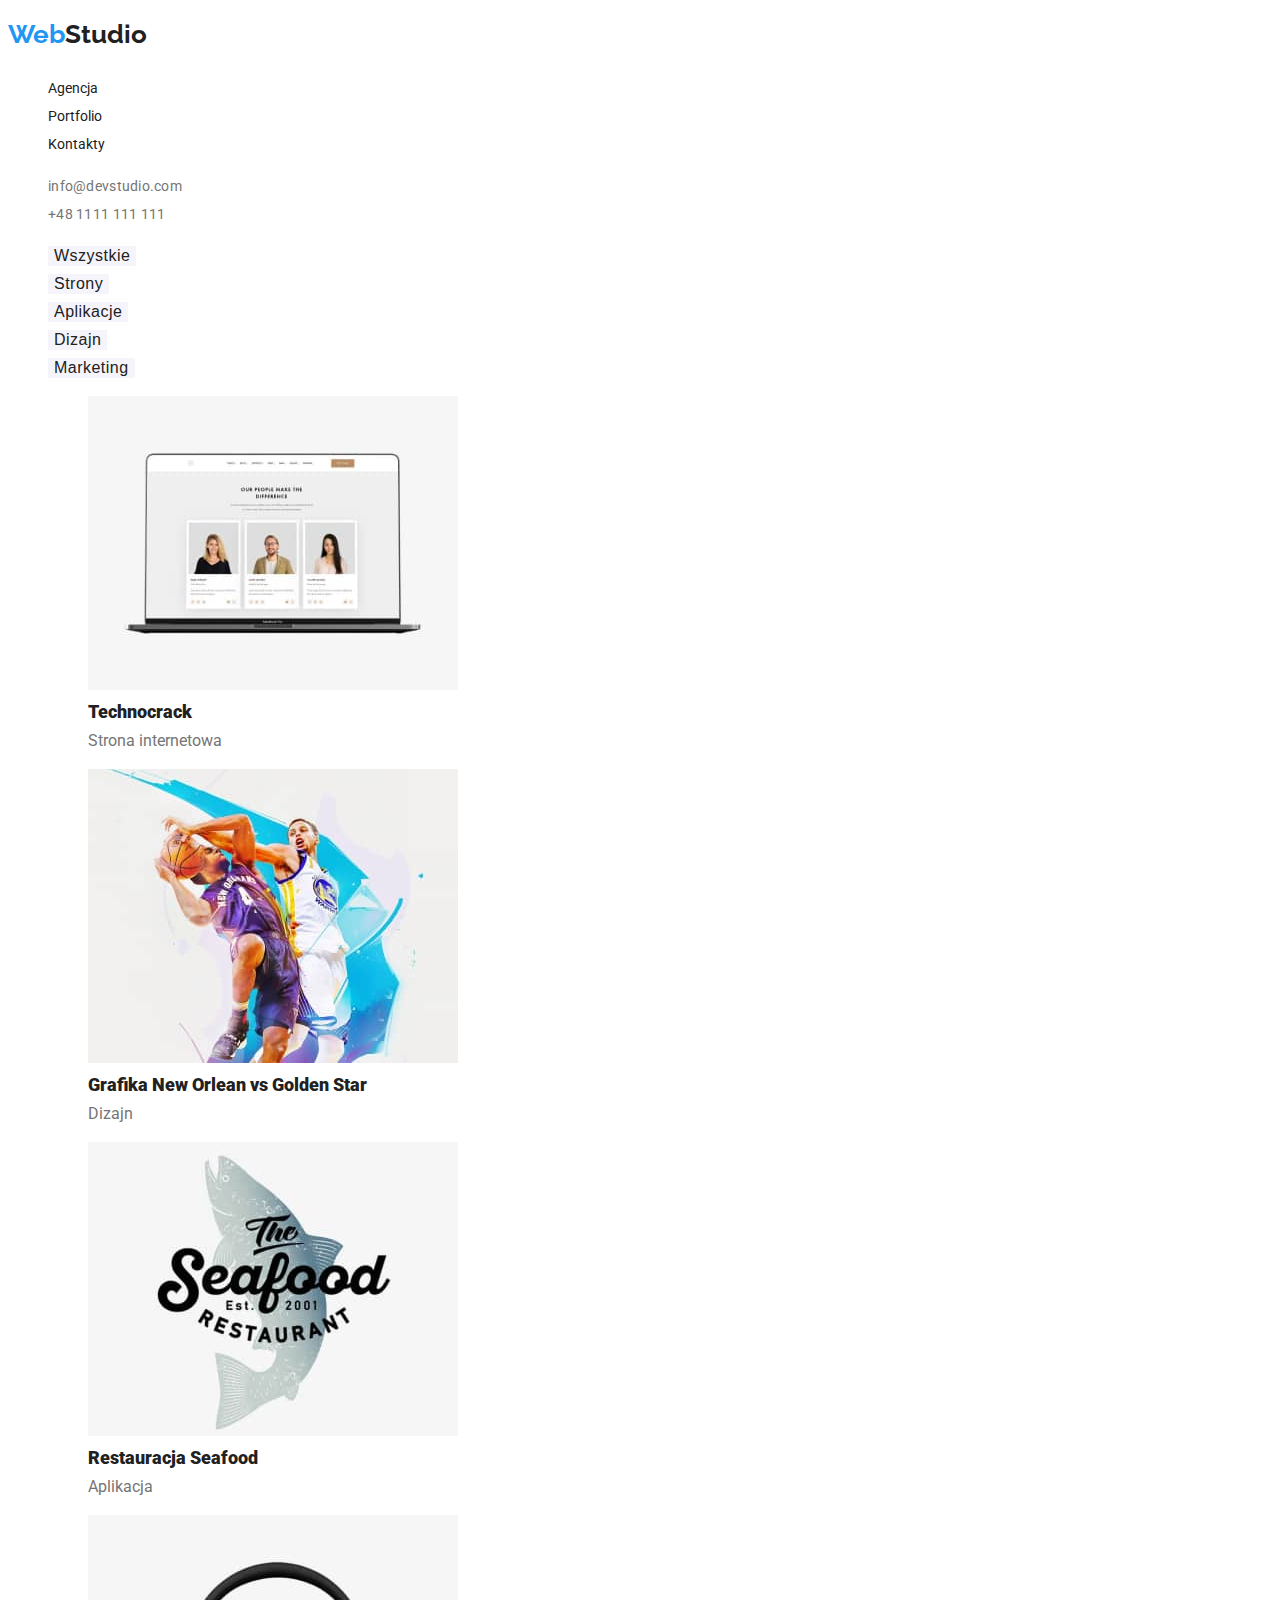
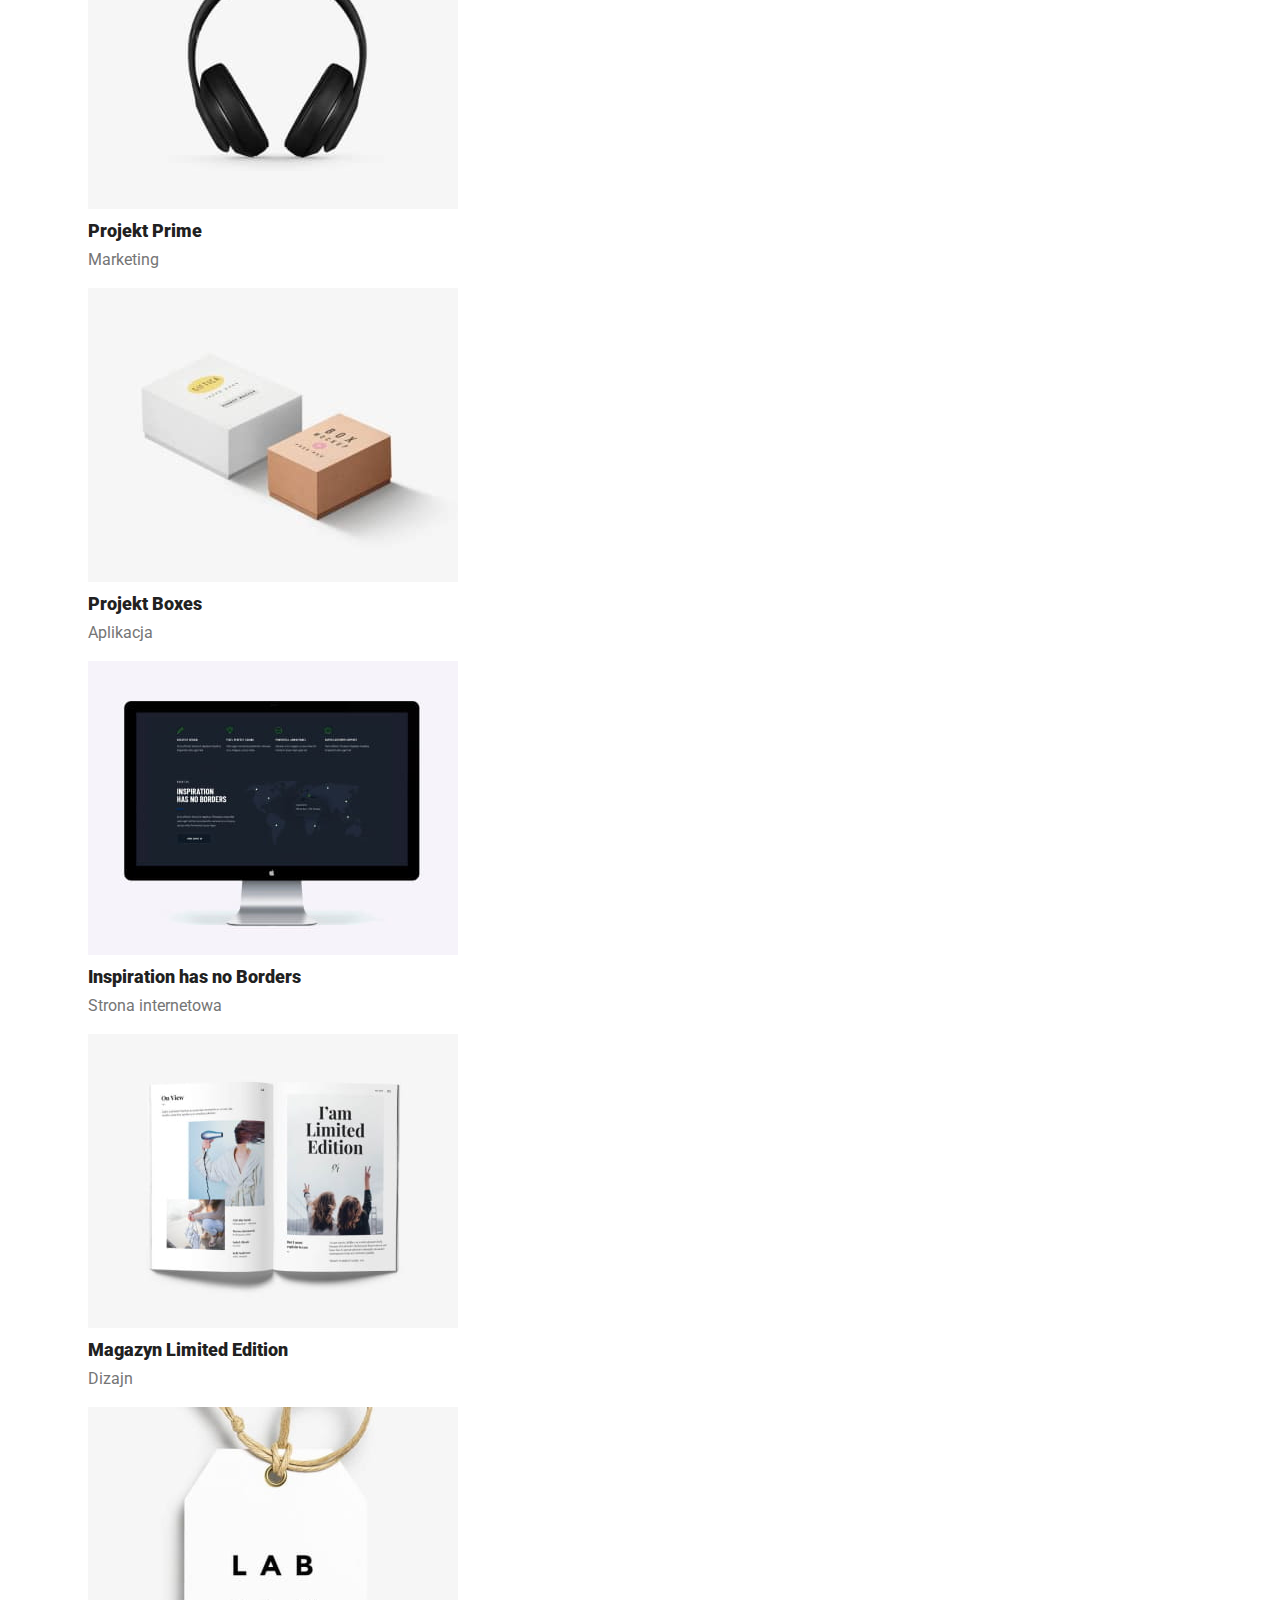
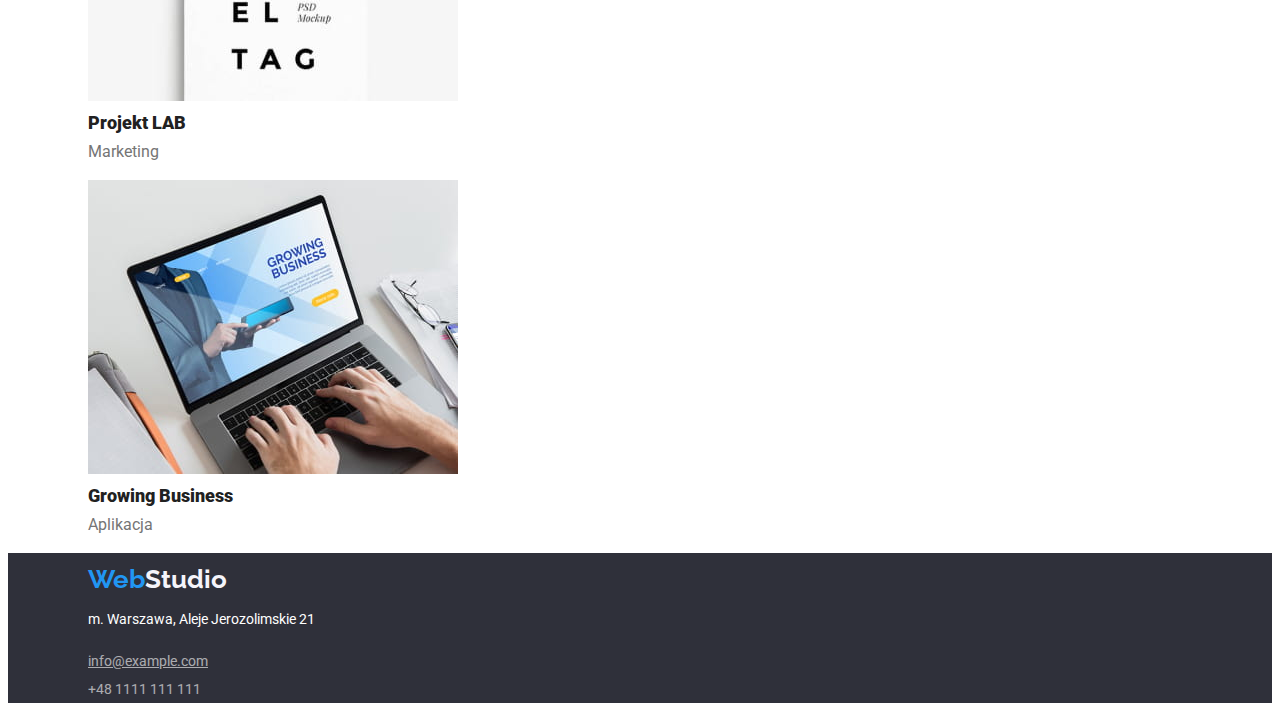
==== commit d4ebb71e: "updt after valid" ====
--- a/portfolio.html
+++ b/portfolio.html
@@ -12,7 +12,7 @@
 </head>
 <body>
     <header>
-        <a href="#" class="logo" id="logo-first-part">Web</a><a href="#" class="logo">Studio</a>
+        <a href="/index.html" class="logo" id="logo-first-part">Web</a><a href="#" class="logo">Studio</a>
 <nav>
     <ul style="list-style: none" class="navigation">
         <li><a href="/index.html" class="nav-font-change">Agencja</a></li>
@@ -42,101 +42,101 @@
                 width="370"
                 height="294"
             />
-            <figcaption class="image-description-1">Technocrack</figcaption><br><figcaption class="image-description-2"> Strona internetowa</figcaption>
+            <figcaption><span class="image-description-1">Technocrack</span><br><span class="image-description-2"> Strona internetowa</span></figcaption>
                 </figure>
             </li>  
             <li>
                 <figure>
                  <img 
-                 src="images/Grafika New Orlean vs Golden Star.jpg"
+                 src="images/Grafika_New_Orlean_vs_Golden_Star.jpg"
                  alt="Grafika New Orlean vs Golden Star"
                  width="370"
                  height="294"
              />
-             <figcaption class="image-description-1">Grafika New Orlean vs Golden Star</figcaption><br><figcaption class="image-description-2"> Dizajn</figcaption>
+             <figcaption><span class="image-description-1">Grafika New Orlean vs Golden Star</span><br><span class="image-description-2"> Dizajn</span></figcaption>
                  </figure>
              </li>  
              <li>
                 <figure>
                  <img 
-                 src="images/Restauracja Seafood.jpg"
+                 src="images/Restauracja_Seafood.jpg"
                  alt="Restauracja Seafood"
                  width="370"
                  height="294"
              />
-             <figcaption class="image-description-1">Restauracja Seafood</figcaption><br><figcaption class="image-description-2"> Aplikacja</figcaption>
+             <figcaption><span class="image-description-1">Restauracja Seafood</span><br><span class="image-description-2"> Aplikacja</span></figcaption>
                  </figure>
              </li>  
              <li>
                 <figure>
                  <img 
-                 src="images/Projekt Prime.jpg"
+                 src="images/Projekt_Prime.jpg"
                  alt="Projekt Prime"
                  width="370"
                  height="294"
              />
-             <figcaption class="image-description-1">Projekt Prime</figcaption><br><figcaption class="image-description-2"> Marketing</figcaption>
+             <figcaption><span class="image-description-1">Projekt Prime</span><br><span class="image-description-2"> Marketing</span></figcaption>
                  </figure>
              </li>  
              <li>
                 <figure>
                  <img 
-                 src="images/Projekt Boxes.jpg"
+                 src="images/Projekt_Boxes.jpg"
                  alt="Projekt Boxes"
                  width="370"
                  height="294"
              />
-             <figcaption class="image-description-1">Projekt Boxes</figcaption><br><figcaption class="image-description-2"> Aplikacja</figcaption>
+             <figcaption><span class="image-description-1">Projekt Boxes</span><br><span class="image-description-2"> Aplikacja</span></figcaption>
                  </figure>
              </li>  
              <li>
                 <figure>
                  <img 
-                 src="images/Inspiration has no Borders.jpg"
+                 src="images/Inspiration_has_no_Borders.jpg"
                  alt="Inspiration has no Borders"
                  width="370"
                  height="294"
              />
-             <figcaption class="image-description-1">Inspiration has no Borders</figcaption><br><figcaption class="image-description-2"> Strona internetowa</figcaption>
+             <figcaption><span class="image-description-1">Inspiration has no Borders</span><br><span class="image-description-2"> Strona internetowa</span></figcaption>
                  </figure>
              </li>  
              <li>
                 <figure>
                  <img 
-                 src="images/Magazyn Limited Edition.jpg"
+                 src="images/Magazyn_Limited_Edition.jpg"
                  alt="Magazyn Limited Edition"
                  width="370"
                  height="294"
              />
-             <figcaption class="image-description-1">Magazyn Limited Edition</figcaption><br><figcaption class="image-description-2"> Dizajn</figcaption>
+             <figcaption><span class="image-description-1">Magazyn Limited Edition</span><br><span class="image-description-2"> Dizajn</span></figcaption>
                  </figure>
              </li>  
              <li>
                 <figure>
                  <img 
-                 src="images/Projekt LAB.jpg"
+                 src="images/Projekt_LAB.jpg"
                  alt="Projekt LAB"
                  width="370"
                  height="294"
              />
-             <figcaption class="image-description-1">Projekt LAB</figcaption><br><figcaption class="image-description-2"> Marketing</figcaption>
+             <figcaption><span class="image-description-1">Projekt LAB</span><br><span class="image-description-2"> Marketing</span></figcaption>
                  </figure>
              </li>
              <li>
                 <figure>
                  <img 
-                 src="images/Growing Business.jpg"
+                 src="images/Growing_Business.jpg"
                  alt="Growing Business"
                  width="370"
                  height="294"
              />
-             <figcaption class="image-description-1">Growing Business</figcaption><br><figcaption class="image-description-2"> Aplikacja</figcaption>
+             <figcaption><span class="image-description-1">Growing Business</span><br><span class="image-description-2"> Aplikacja</span></figcaption>
                  </figure>
              </li>
             </ul>
     </main>
     <footer>
-        <a href="#" class="logo-footer" id="logo-first-part">Web</a><a href="#" class="logo-footer">Studio</a>
+        <a href="#" class="logo-footer" id="logo-first-part-2">Web</a><a href="#" class="logo-footer">Studio</a>
         <address class="footer-font">m. Warszawa, Aleje Jerozolimskie 21</address>
             <ul style="list-style: none">
                 <li><a href="mailto:info@example.com" class="footer-font-2">info@example.com</a></li>
--- a/css/styles.css
+++ b/css/styles.css
@@ -1,14 +1,14 @@
 body {
-    font-family: "Roboto";
+    font-family: "Roboto", sans-serif;
     color: #212121;
     font-size: 14px;
+    font-style: normal;
     line-height: 2;
 }
 
 .logo {
     font-family: "Raleway";
     font-weight: 700;
-    font-style: normal;
     font-size: 26px;
 }
 
@@ -116,4 +116,53 @@
     color: #FFFFFF;
     opacity: 0.6;
     margin-left: 2.5rem;
+}
+
+.background-style {
+    background: #2F303A;
+}
+
+.h1-style {
+    font-size: 44px;
+    color: #FFFFFF;
+}
+
+.index-button {
+    background-color: #2196F3;
+    color: #FFFFFF;
+    font-size: 16px;
+    font-weight: 700;
+    width: 200px;
+    height: 50px;
+}
+
+.h4-style {
+    font-weight: 700;
+}
+
+.lorem-style {
+    font-weight: 400;
+    color: #757575;
+}
+
+.h2-style {
+    color: #212121;
+    font-weight: 700;
+    font-size: 36px;
+}
+
+.description-team-1 {
+    color: #212121;
+    font-weight: 700;
+    font-size: 16px;
+}
+
+.description-team-2 {
+    color: #757575;
+    font-weight: 400;
+    font-size: 16px;
+}
+
+#logo-first-part-2 {
+    color: #2196F3;
 }